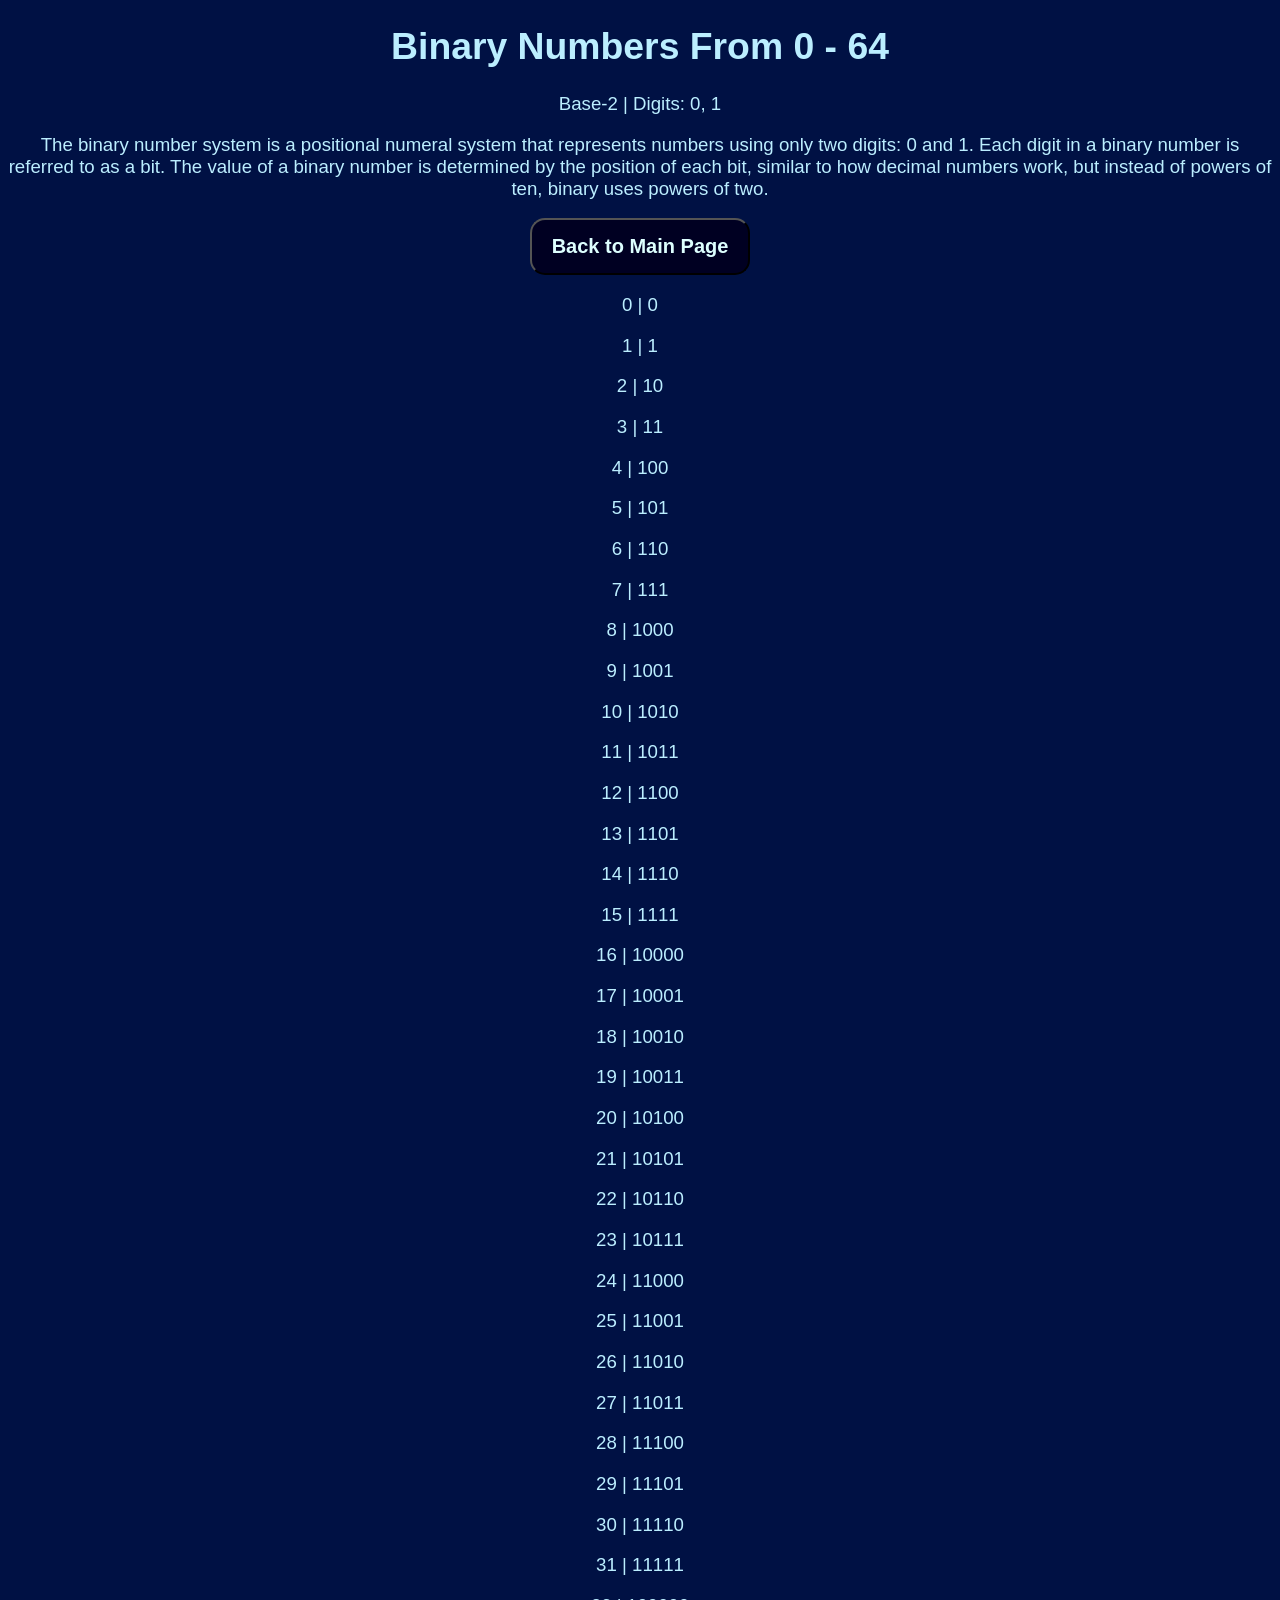
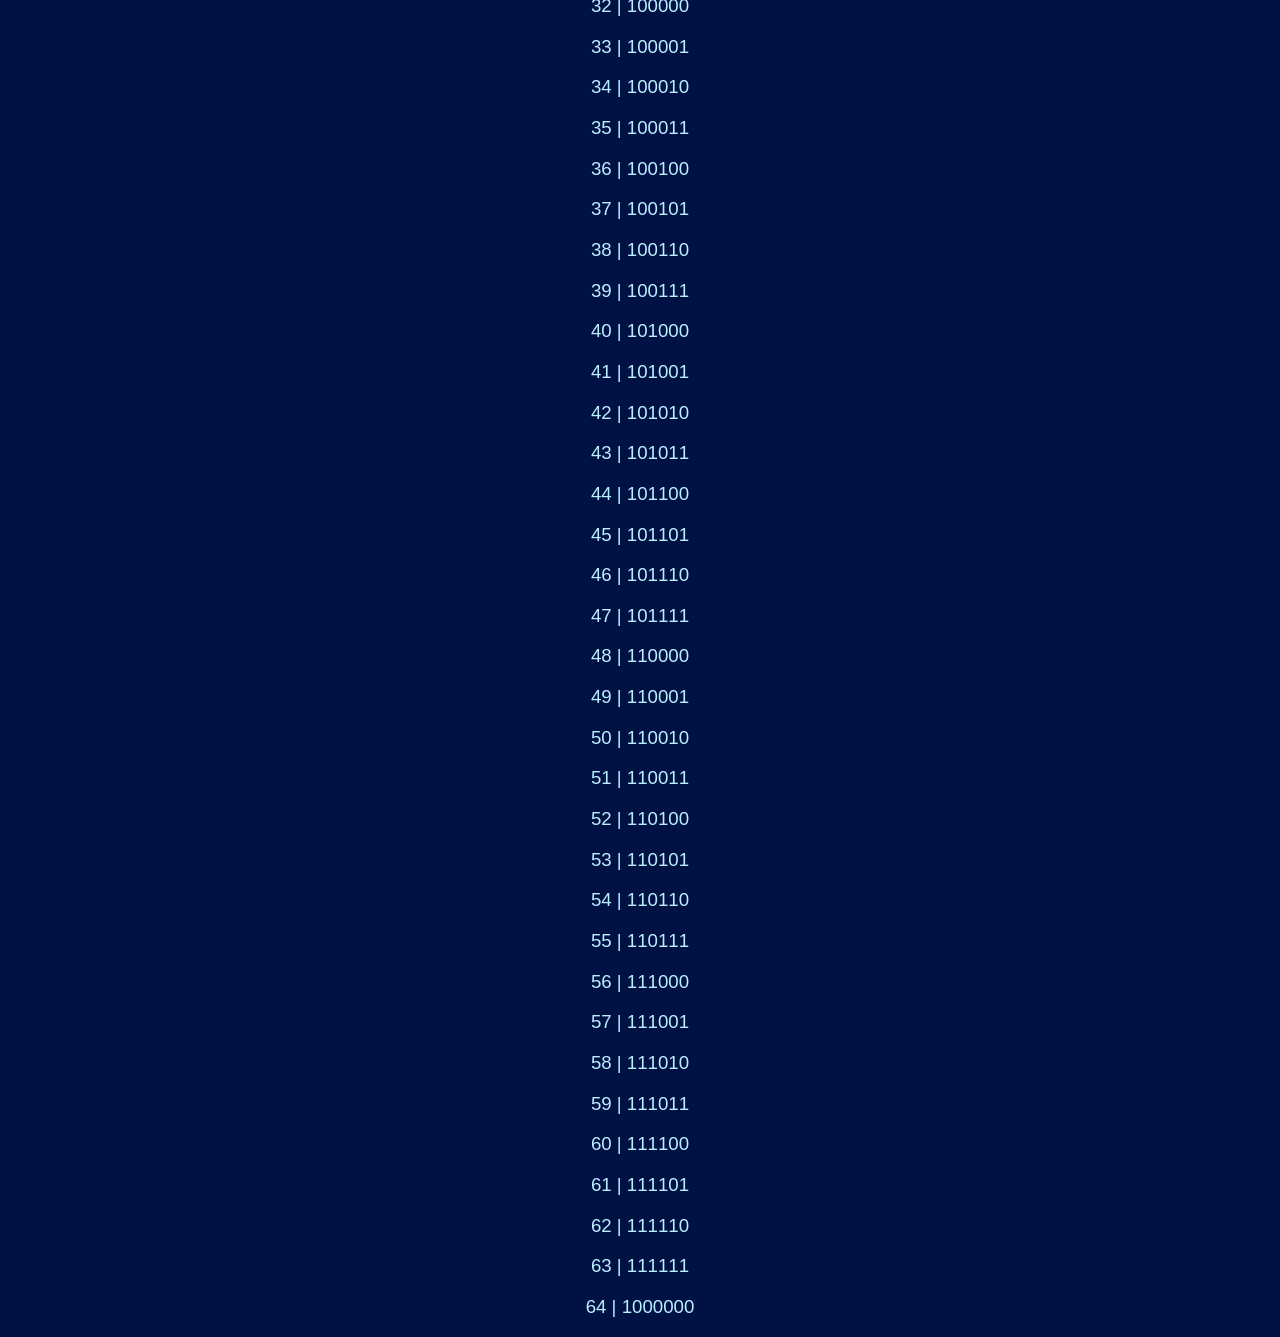
==== binary.html @ 3535df2d "Create binary.html" ====
<!DOCTYPE html>

<html>
	<head>
		<title>Binary (Base-2)</title>

		<link href="main.css" type="text/css" rel="stylesheet" />
	</head>

  
<h1>Binary Numbers From 0 - 64</h1>

<p>Base-2 | Digits: 0, 1</p>
The binary number system is a positional numeral system that represents numbers using only two digits: 0 and 1. Each digit in a binary number is referred to as a bit. The value of a binary number is determined by the position of each bit, similar to how decimal numbers work, but instead of powers of ten, binary uses powers of two.

<p>
<button type="button" onclick="window.location.href='index.html';">Back to Main Page</button>
</p>

  <p> 0 | 0 </p>
  <p> 1 | 1 </p>
  <p> 2 | 10 </p>
  <p> 3 | 11 </p>
  <p> 4 | 100 </p>
  <p> 5 | 101 </p>
  <p> 6 | 110 </p>
  <p> 7 | 111 </p>
  <p> 8 | 1000 </p>
  <p> 9 | 1001 </p>
  <p> 10 | 1010 </p>
  <p> 11 | 1011 </p>
  <p> 12 | 1100 </p>
  <p> 13 | 1101 </p>
  <p> 14 | 1110 </p>
  <p> 15 | 1111 </p>
  <p> 16 | 10000 </p>
  <p> 17 | 10001 </p>
  <p> 18 | 10010 </p>
  <p> 19 | 10011 </p>
  <p> 20 | 10100 </p>
  <p> 21 | 10101 </p>
  <p> 22 | 10110 </p>
  <p> 23 | 10111 </p>
  <p> 24 | 11000 </p>
  <p> 25 | 11001 </p>
  <p> 26 | 11010 </p>
  <p> 27 | 11011 </p>
  <p> 28 | 11100 </p>
  <p> 29 | 11101 </p>
  <p> 30 | 11110 </p>
  <p> 31 | 11111 </p>
  <p> 32 | 100000 </p>
  <p> 33 | 100001 </p>
  <p> 34 | 100010 </p>
  <p> 35 | 100011 </p>
  <p> 36 | 100100 </p>
  <p> 37 | 100101 </p>
  <p> 38 | 100110 </p>
  <p> 39 | 100111 </p>
  <p> 40 | 101000 </p>
  <p> 41 | 101001 </p>
  <p> 42 | 101010 </p>
  <p> 43 | 101011 </p>
  <p> 44 | 101100 </p>
  <p> 45 | 101101 </p>
  <p> 46 | 101110 </p>
  <p> 47 | 101111 </p>
  <p> 48 | 110000 </p>
  <p> 49 | 110001 </p>
  <p> 50 | 110010 </p>
  <p> 51 | 110011 </p>
  <p> 52 | 110100 </p>
  <p> 53 | 110101 </p>
  <p> 54 | 110110 </p>
  <p> 55 | 110111 </p>
  <p> 56 | 111000 </p>
  <p> 57 | 111001 </p>
  <p> 58 | 111010 </p>
  <p> 59 | 111011 </p>
  <p> 60 | 111100 </p>
  <p> 61 | 111101 </p>
  <p> 62 | 111110 </p>
  <p> 63 | 111111 </p>
  <p> 64 | 1000000 </p>
---- main.css ----
body {
    font-family: "Clear Sans", "Helvetica Neue", Arial, sans-serif;
    font-size: 14pt;
    background: #014;
    color: #bef;
    text-align: center;
}

button {
  color: #dff;
  background: #002;
  padding: 15px;
  border-radius: 15px;
  font-size: 20px;
  font-weight: bold;
  width: 220px;
}
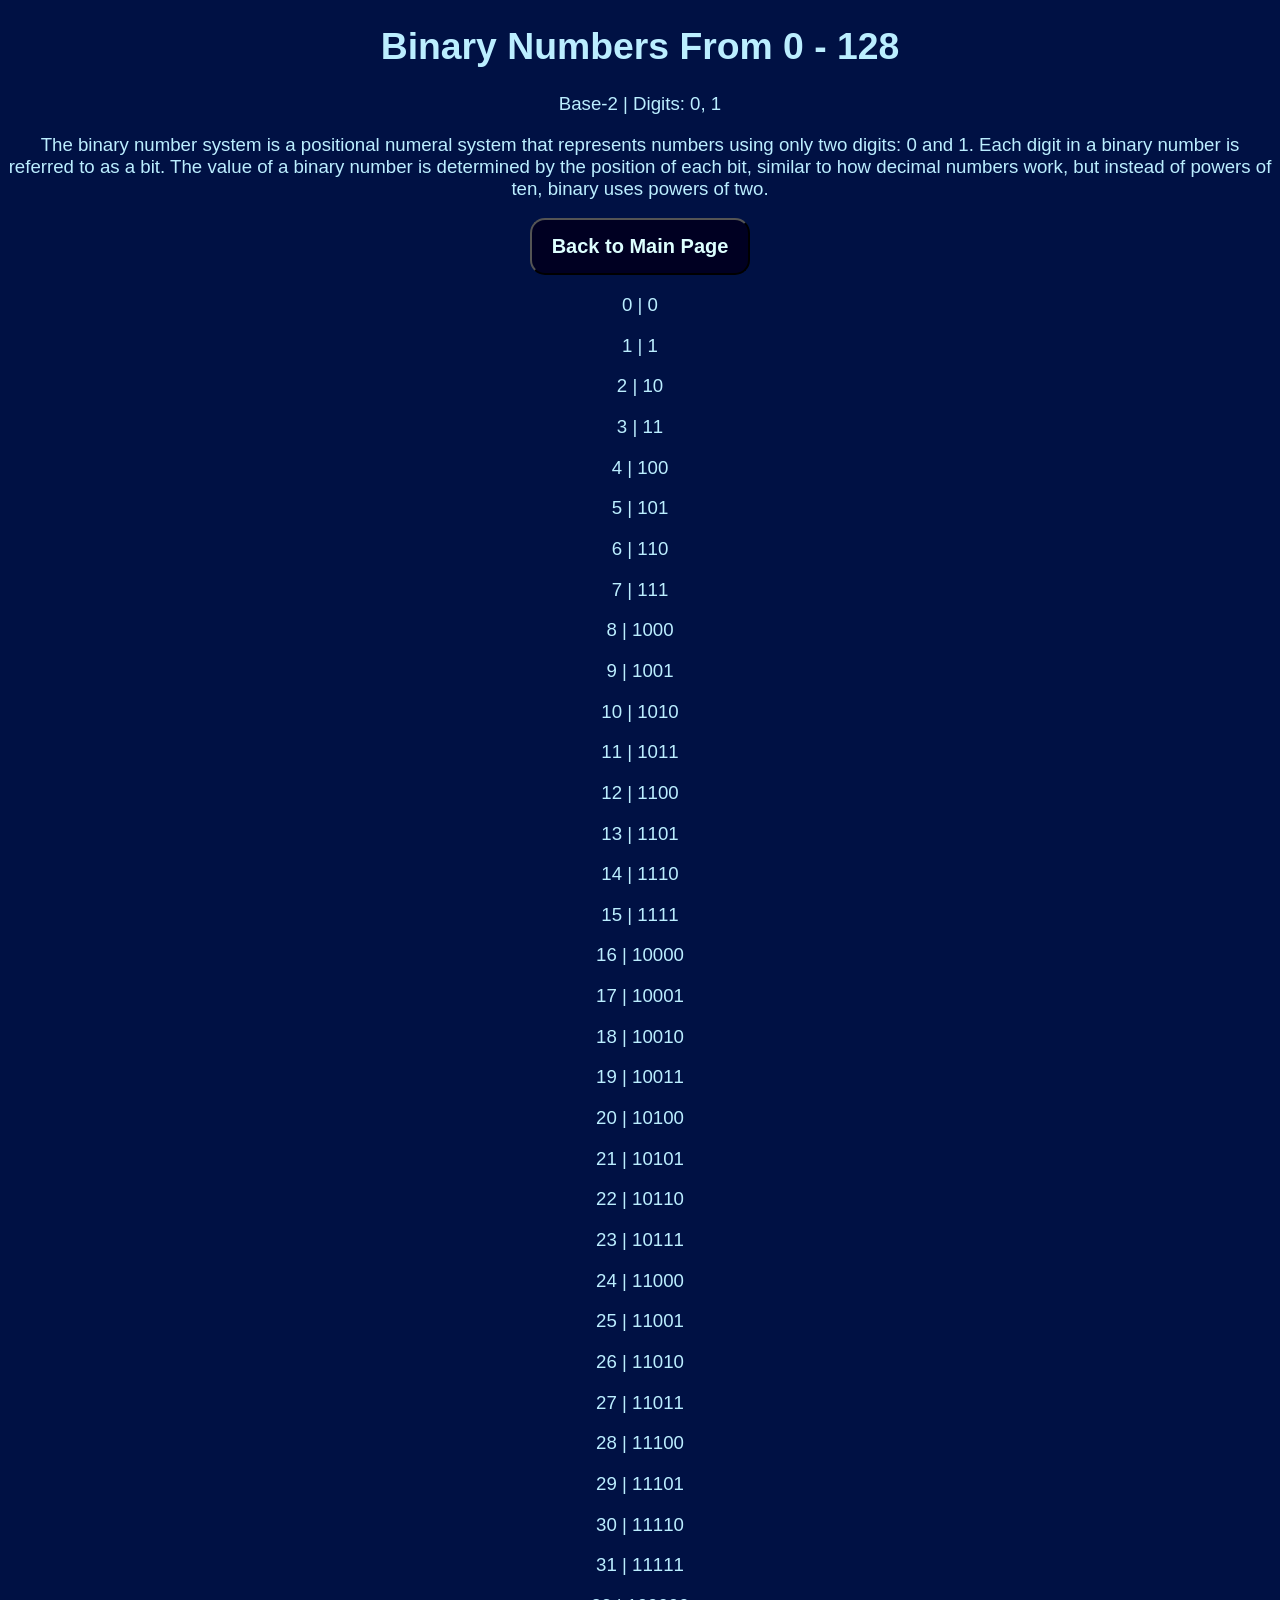
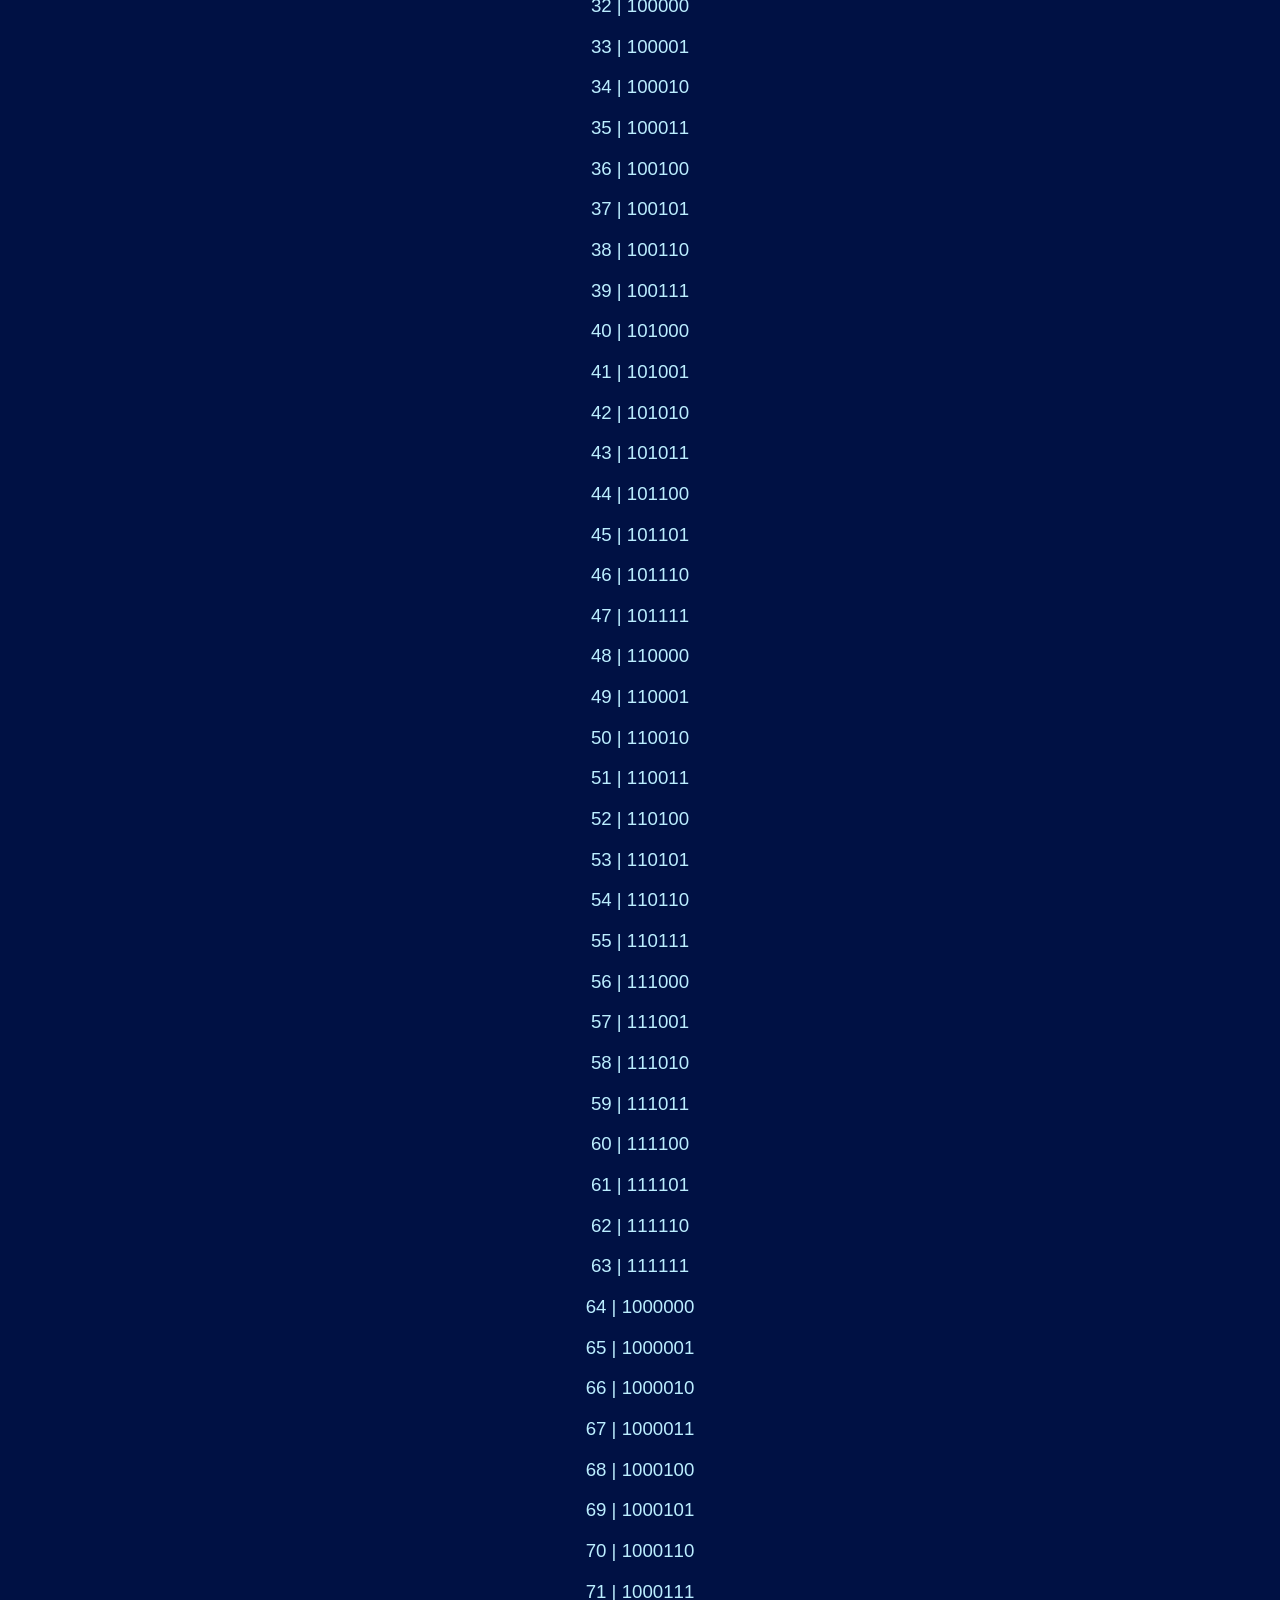
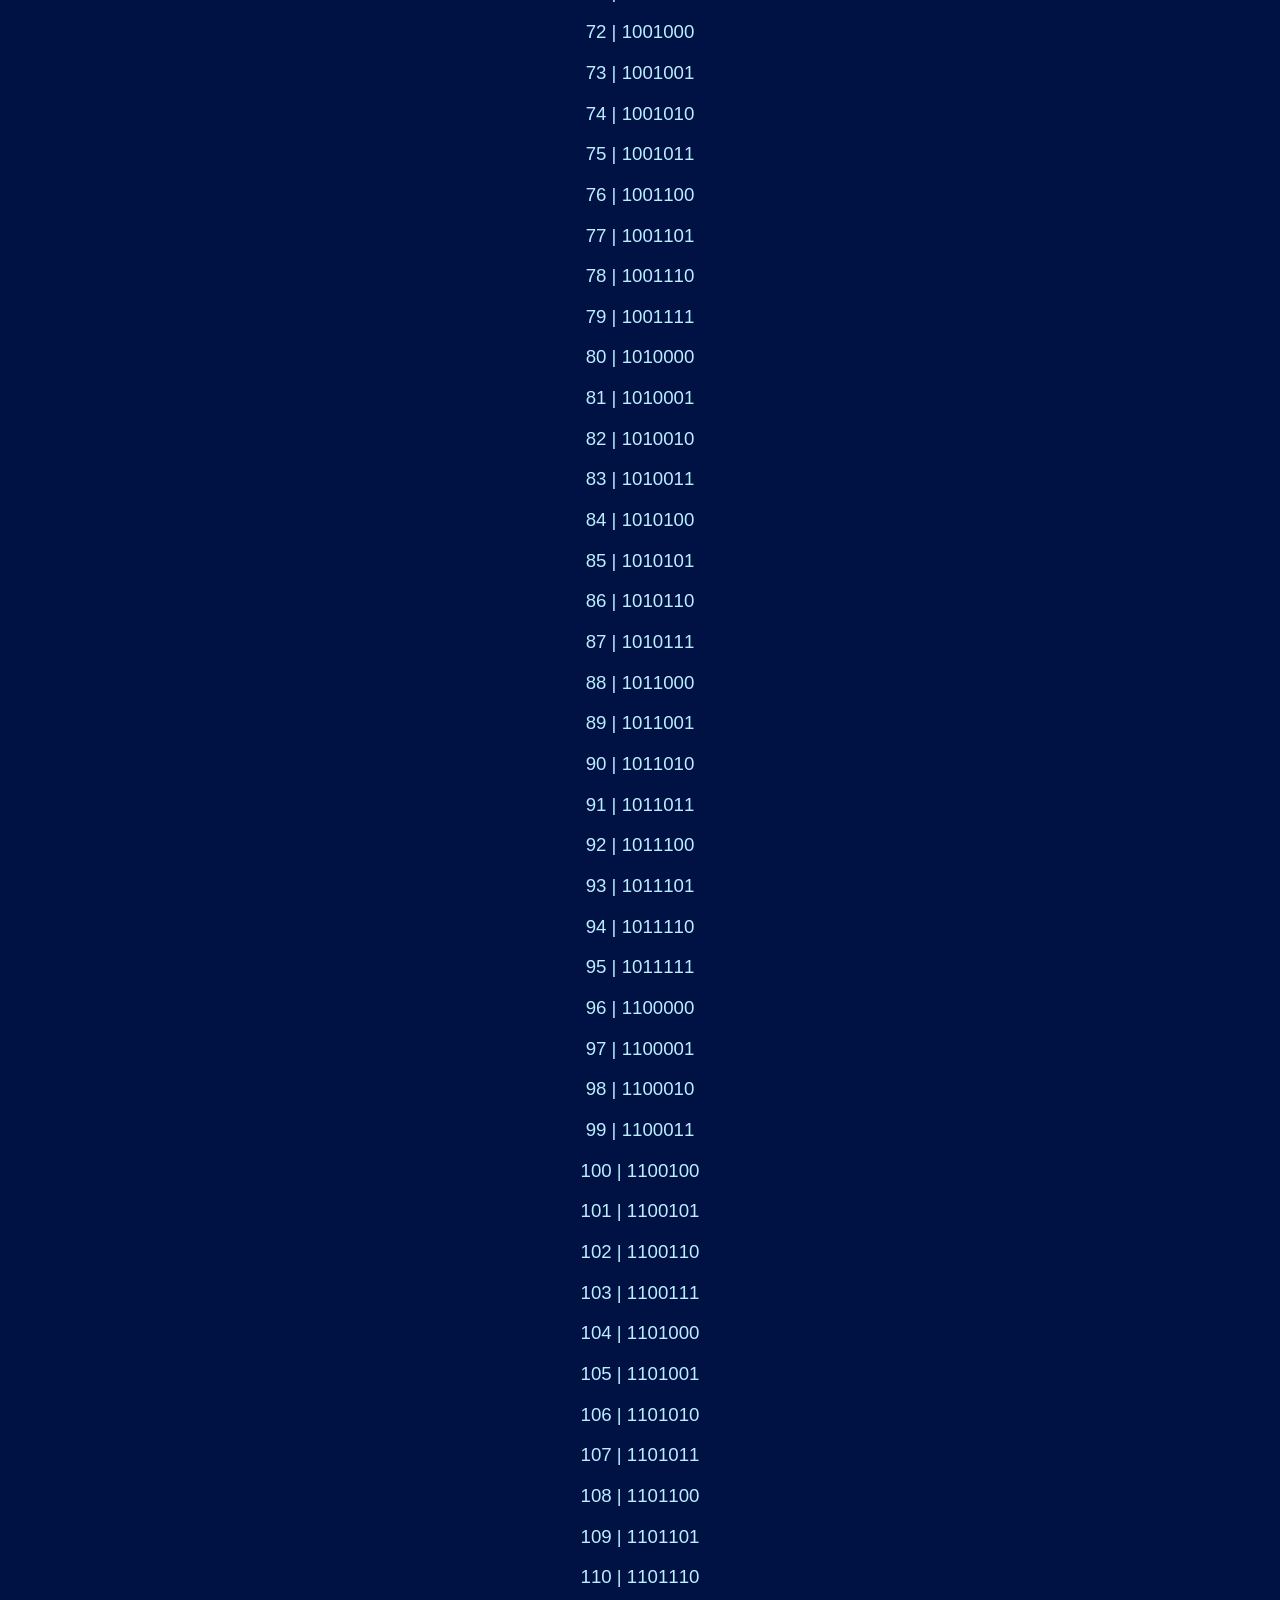
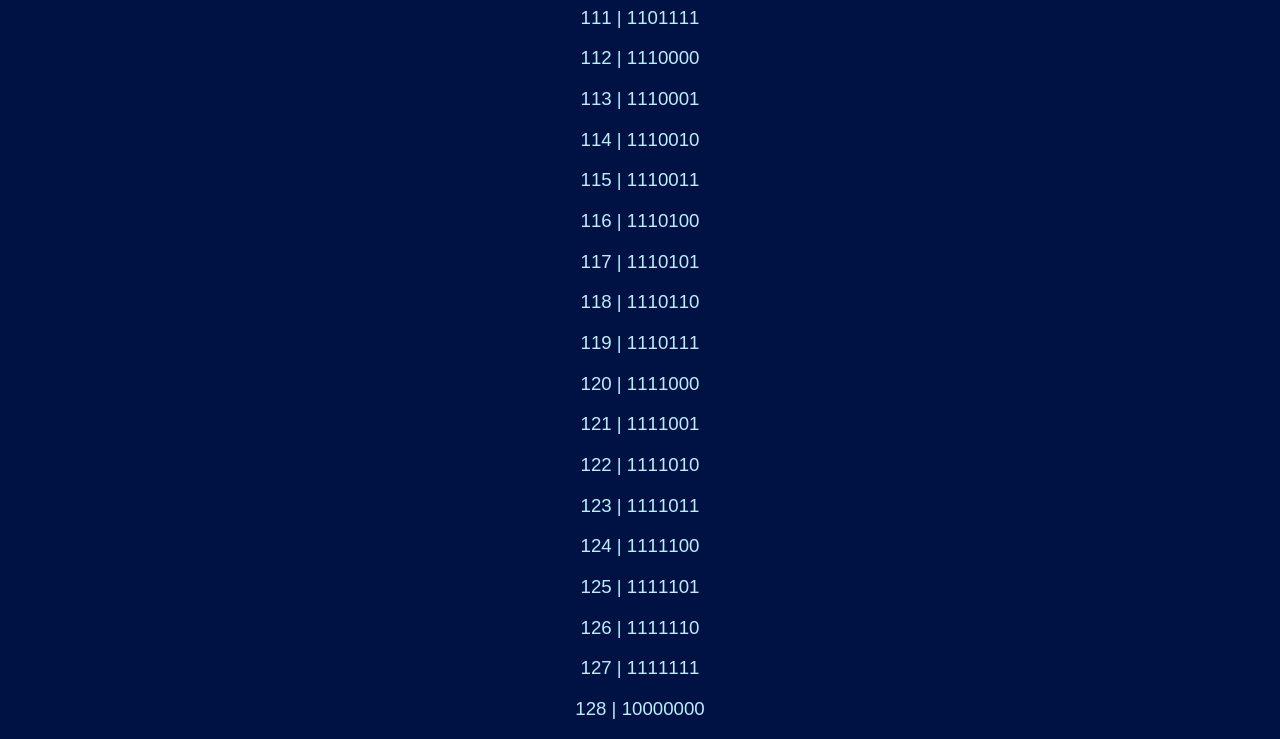
==== commit 8877a0fb: "Update binary.html" ====
--- a/binary.html
+++ b/binary.html
@@ -8,7 +8,7 @@
 	</head>
 
   
-<h1>Binary Numbers From 0 - 64</h1>
+<h1>Binary Numbers From 0 - 128</h1>
 
 <p>Base-2 | Digits: 0, 1</p>
 The binary number system is a positional numeral system that represents numbers using only two digits: 0 and 1. Each digit in a binary number is referred to as a bit. The value of a binary number is determined by the position of each bit, similar to how decimal numbers work, but instead of powers of ten, binary uses powers of two.
@@ -82,3 +82,67 @@
   <p> 62 | 111110 </p>
   <p> 63 | 111111 </p>
   <p> 64 | 1000000 </p>
+  <p> 65 | 1000001 </p>
+  <p> 66 | 1000010 </p>
+  <p> 67 | 1000011 </p>
+  <p> 68 | 1000100 </p>
+  <p> 69 | 1000101 </p>
+  <p> 70 | 1000110 </p>
+  <p> 71 | 1000111 </p>
+  <p> 72 | 1001000 </p>
+  <p> 73 | 1001001 </p>
+  <p> 74 | 1001010 </p>
+  <p> 75 | 1001011 </p>
+  <p> 76 | 1001100 </p>
+  <p> 77 | 1001101 </p>
+  <p> 78 | 1001110 </p>
+  <p> 79 | 1001111 </p>
+  <p> 80 | 1010000 </p>
+  <p> 81 | 1010001 </p>
+  <p> 82 | 1010010 </p>
+  <p> 83 | 1010011 </p>
+  <p> 84 | 1010100 </p>
+  <p> 85 | 1010101 </p>
+  <p> 86 | 1010110 </p>
+  <p> 87 | 1010111 </p>
+  <p> 88 | 1011000 </p>
+  <p> 89 | 1011001 </p>
+  <p> 90 | 1011010 </p>
+  <p> 91 | 1011011 </p>
+  <p> 92 | 1011100 </p>
+  <p> 93 | 1011101 </p>
+  <p> 94 | 1011110 </p>
+  <p> 95 | 1011111 </p>
+  <p> 96 | 1100000 </p>
+  <p> 97 | 1100001 </p>
+  <p> 98 | 1100010 </p>
+  <p> 99 | 1100011 </p>
+  <p> 100 | 1100100 </p>
+  <p> 101 | 1100101 </p>
+  <p> 102 | 1100110 </p>
+  <p> 103 | 1100111 </p>
+  <p> 104 | 1101000 </p>
+  <p> 105 | 1101001 </p>
+  <p> 106 | 1101010 </p>
+  <p> 107 | 1101011 </p>
+  <p> 108 | 1101100 </p>
+  <p> 109 | 1101101 </p>
+  <p> 110 | 1101110 </p>
+  <p> 111 | 1101111 </p>
+  <p> 112 | 1110000 </p>
+  <p> 113 | 1110001 </p>
+  <p> 114 | 1110010 </p>
+  <p> 115 | 1110011 </p>
+  <p> 116 | 1110100 </p>
+  <p> 117 | 1110101 </p>
+  <p> 118 | 1110110 </p>
+  <p> 119 | 1110111 </p>
+  <p> 120 | 1111000 </p>
+  <p> 121 | 1111001 </p>
+  <p> 122 | 1111010 </p>
+  <p> 123 | 1111011 </p>
+  <p> 124 | 1111100 </p>
+  <p> 125 | 1111101 </p>
+  <p> 126 | 1111110 </p>
+  <p> 127 | 1111111 </p>
+  <p> 128 | 10000000 </p>
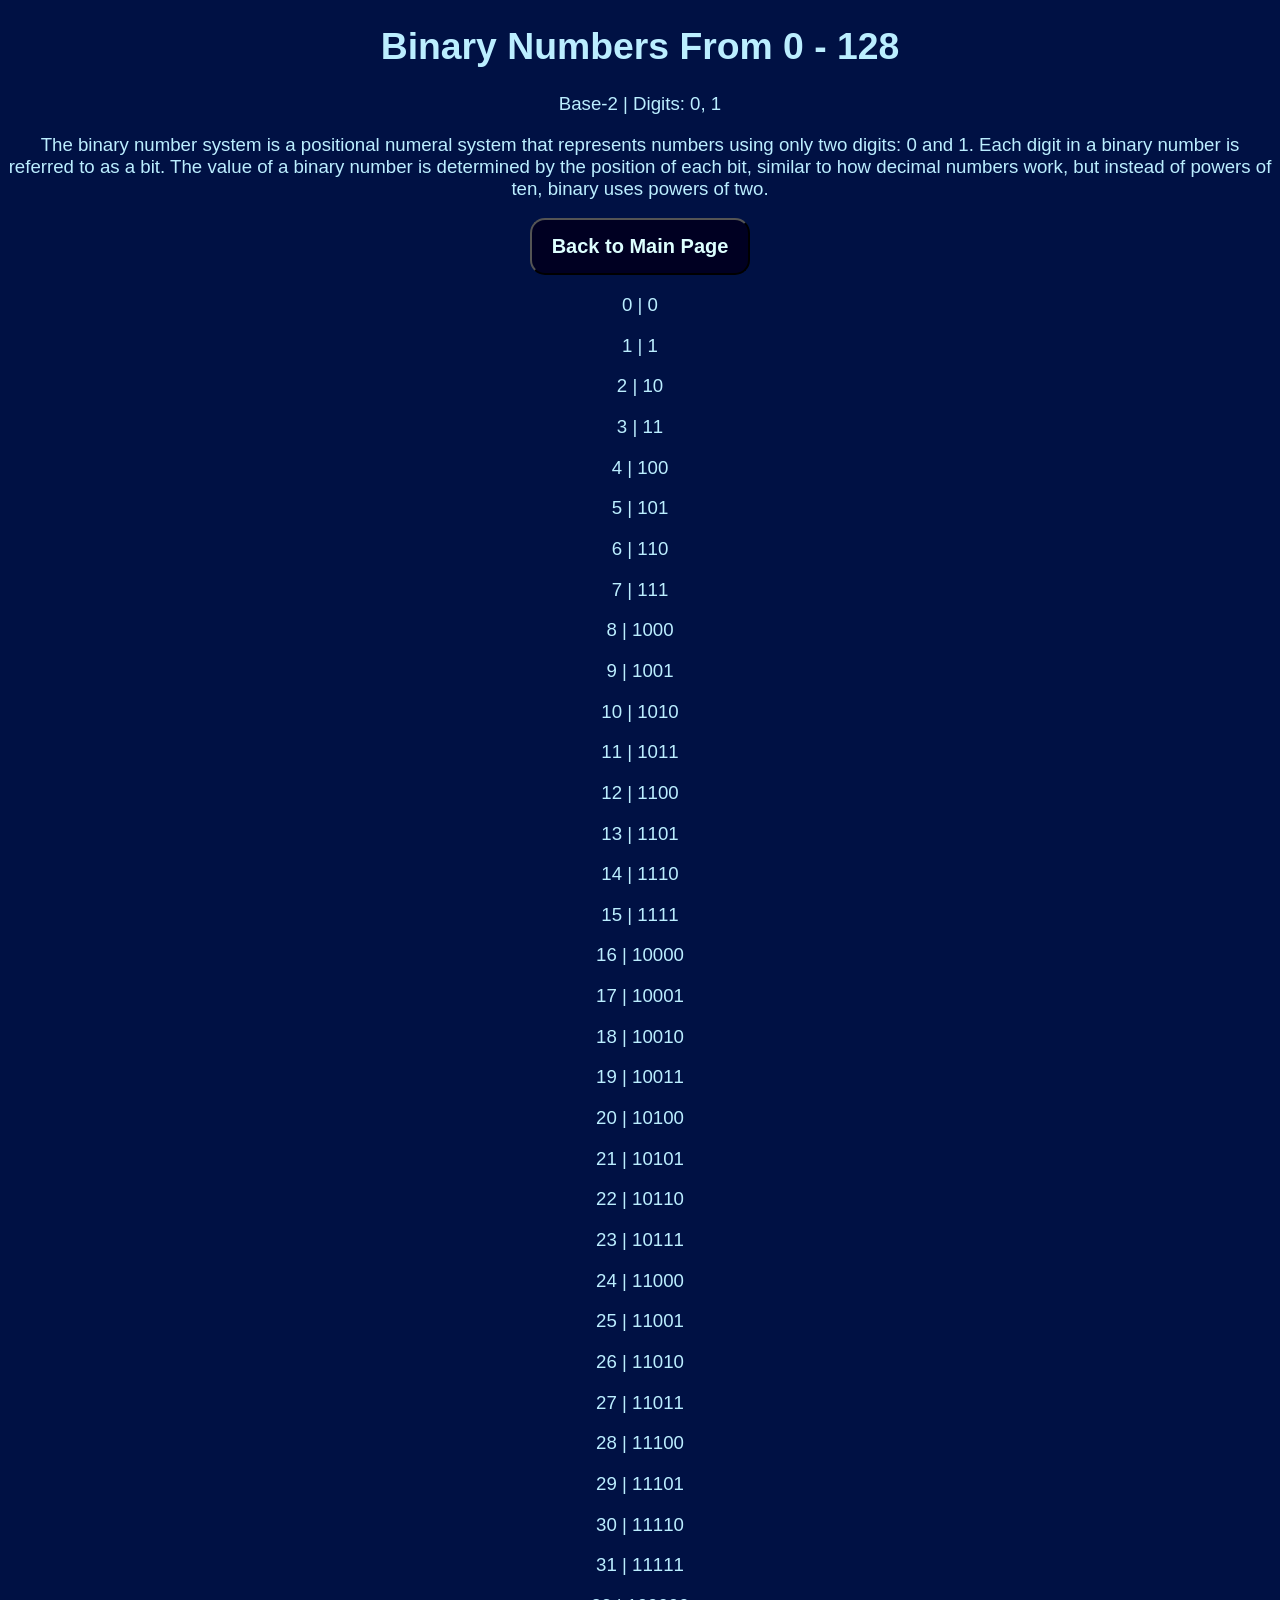
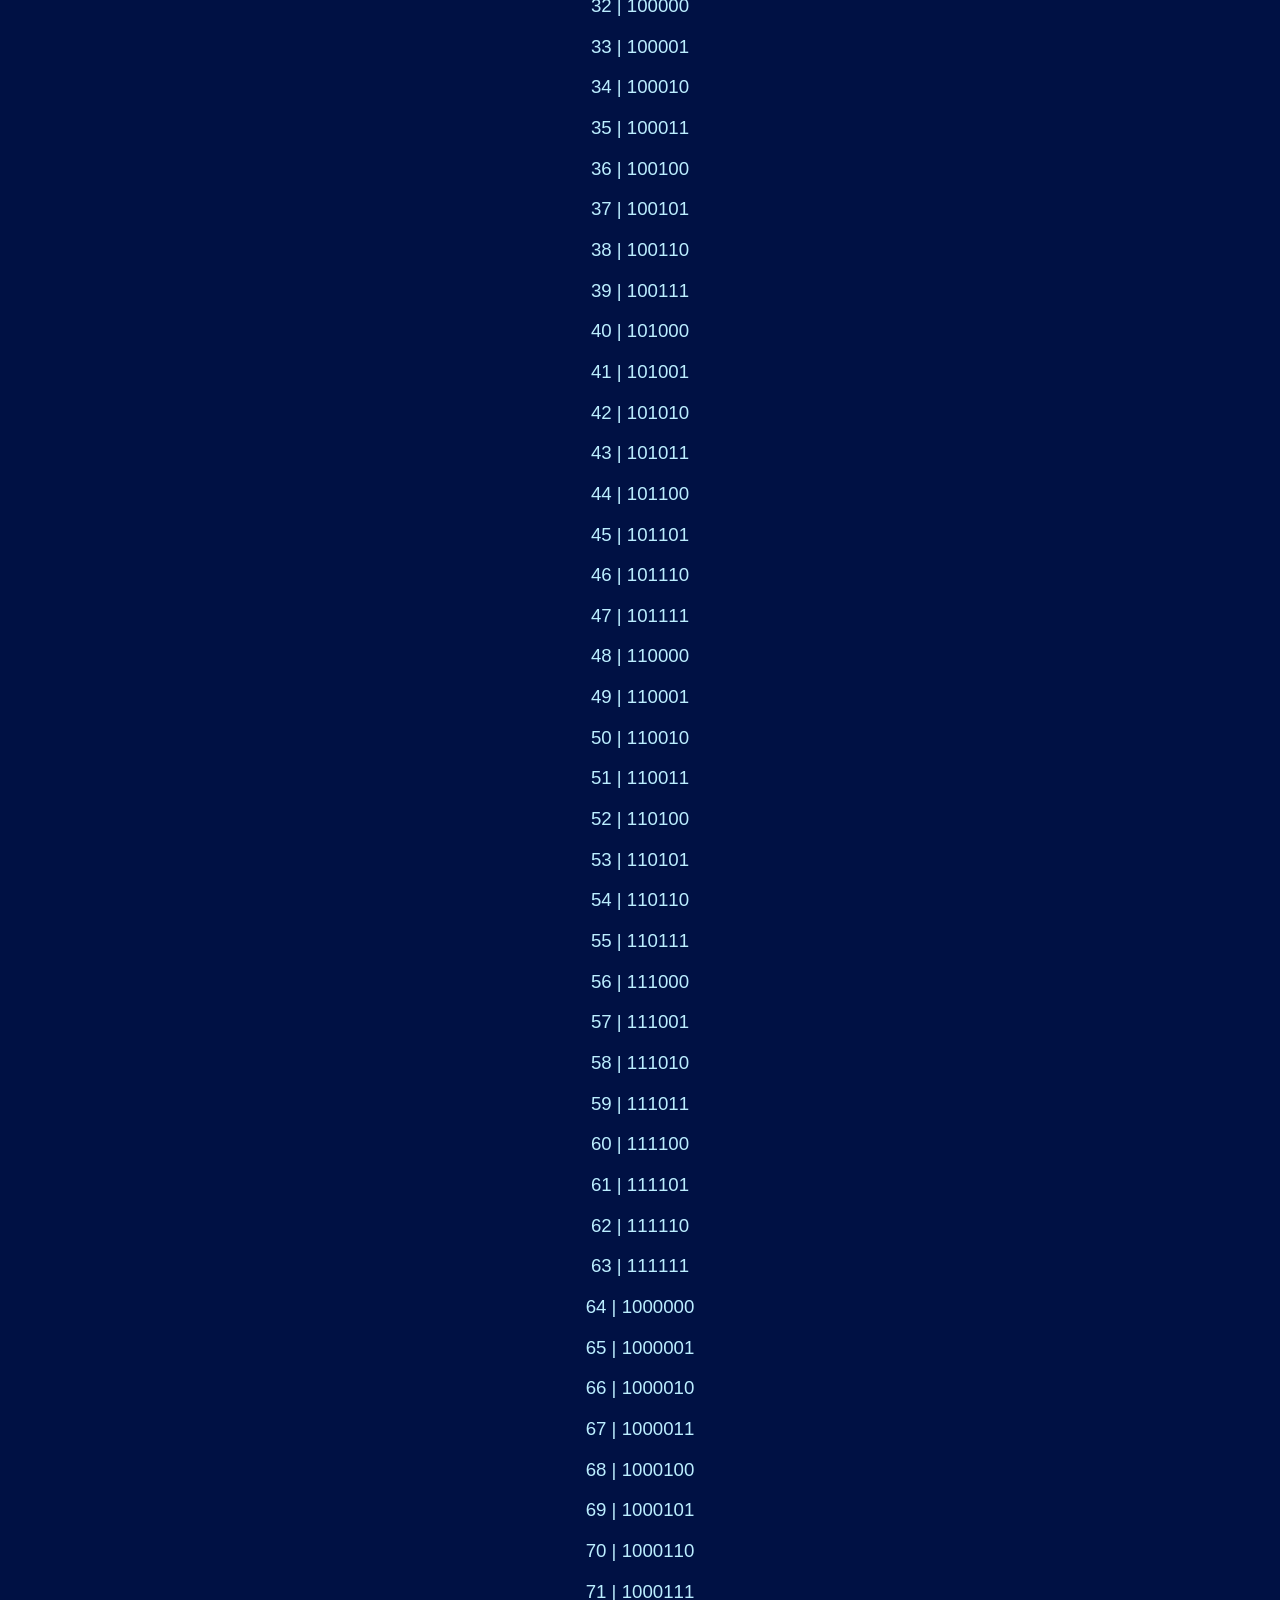
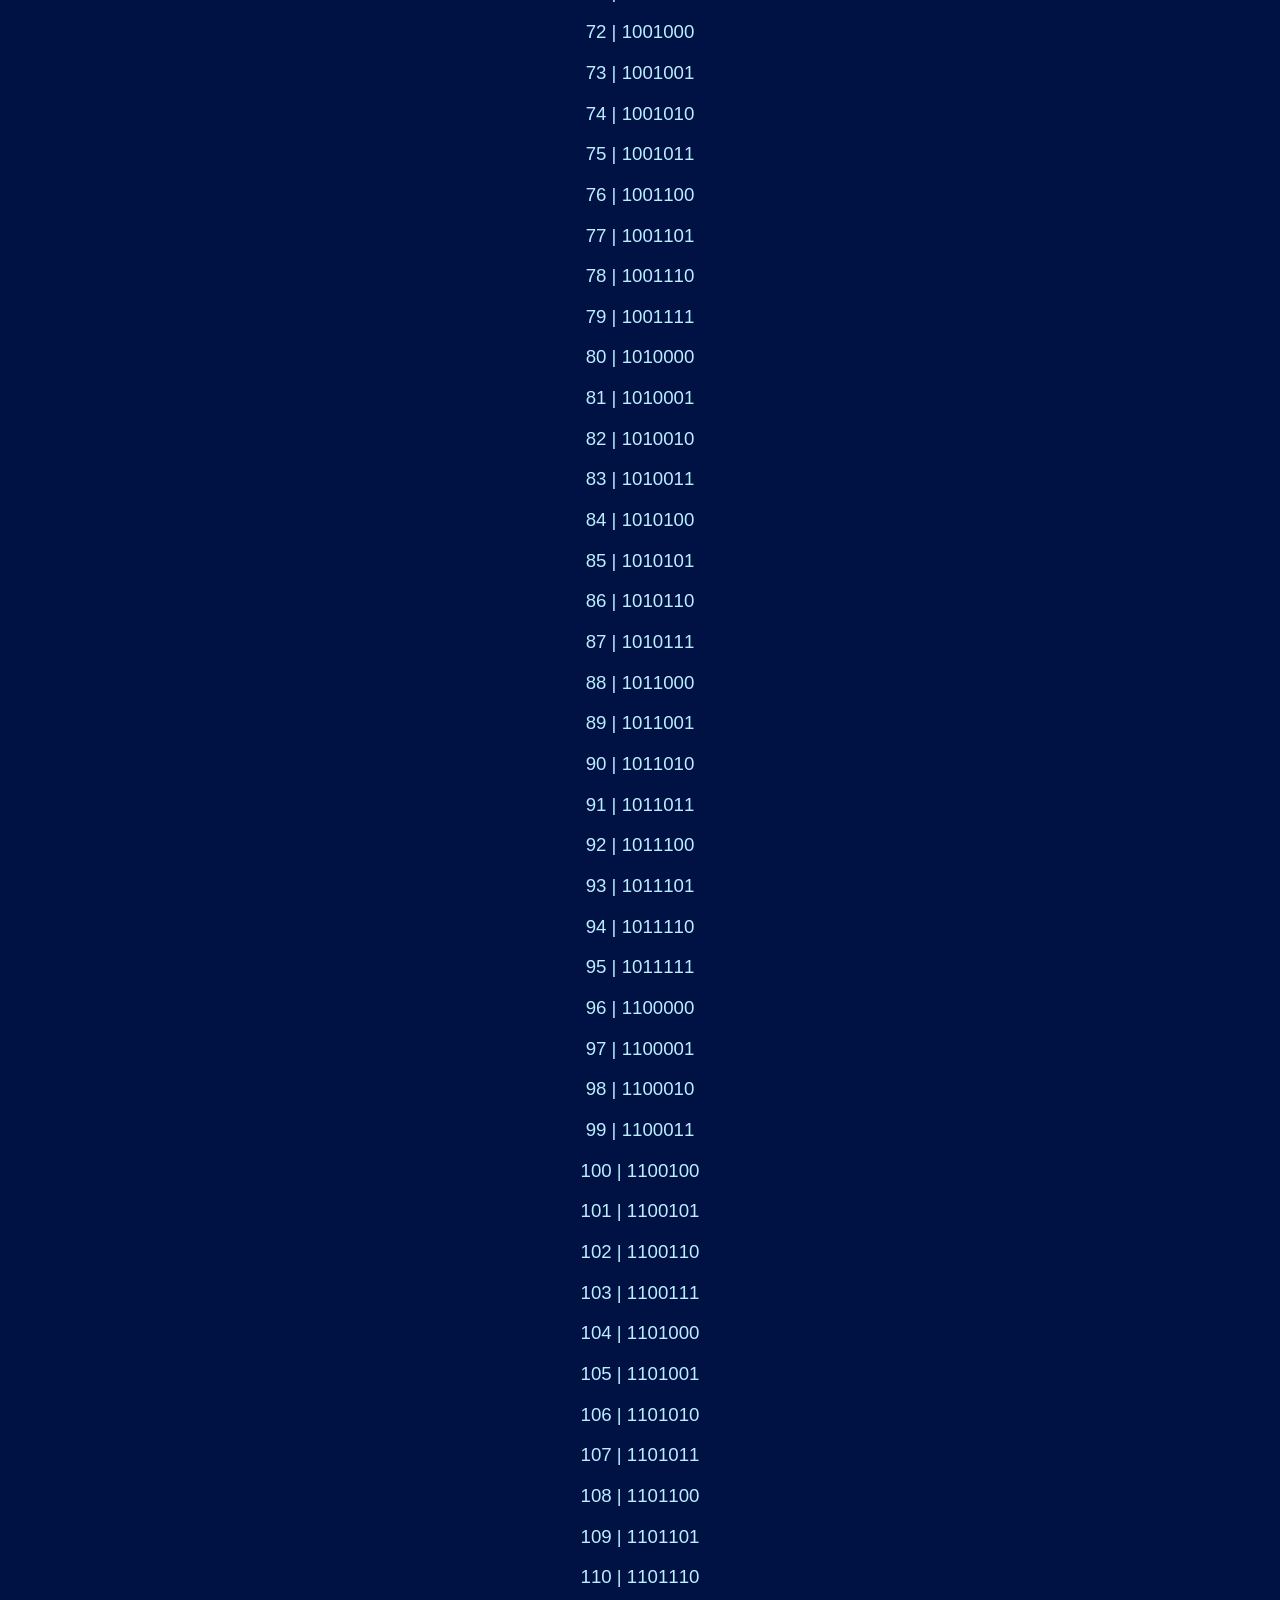
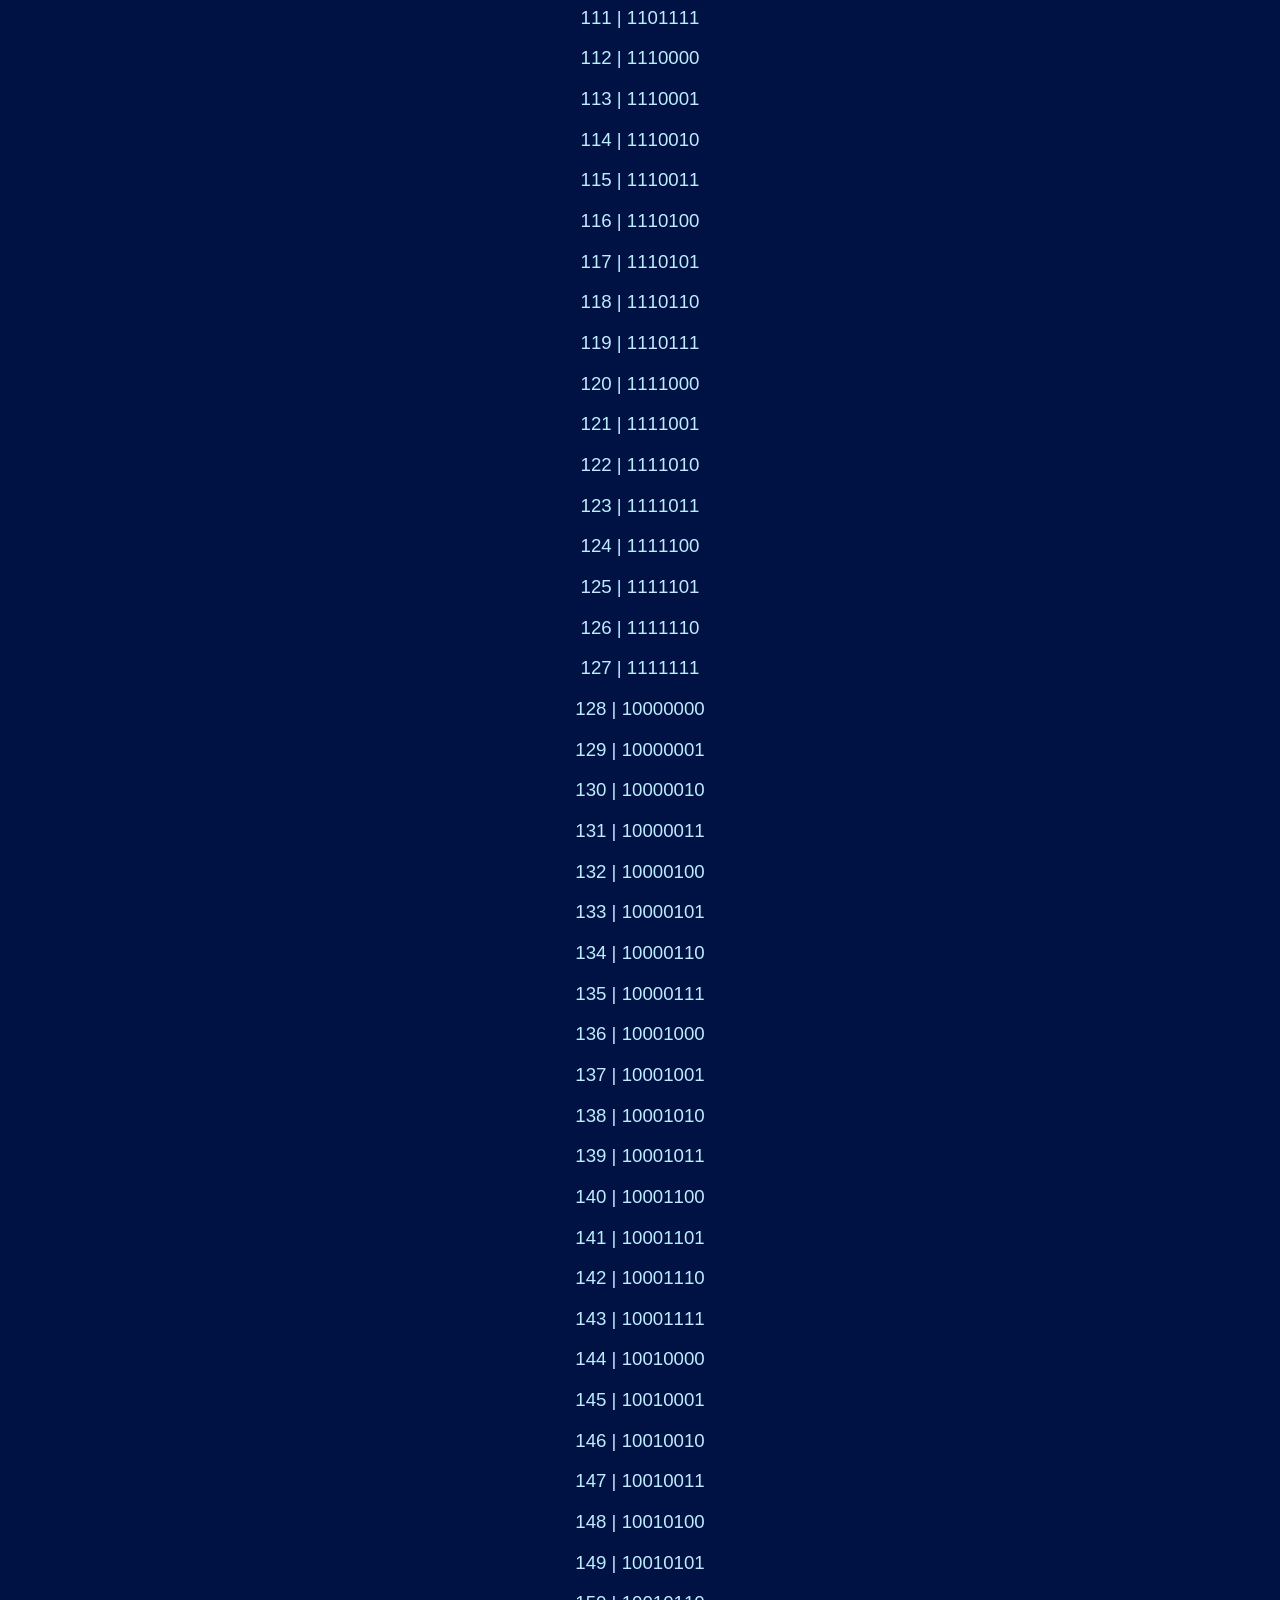
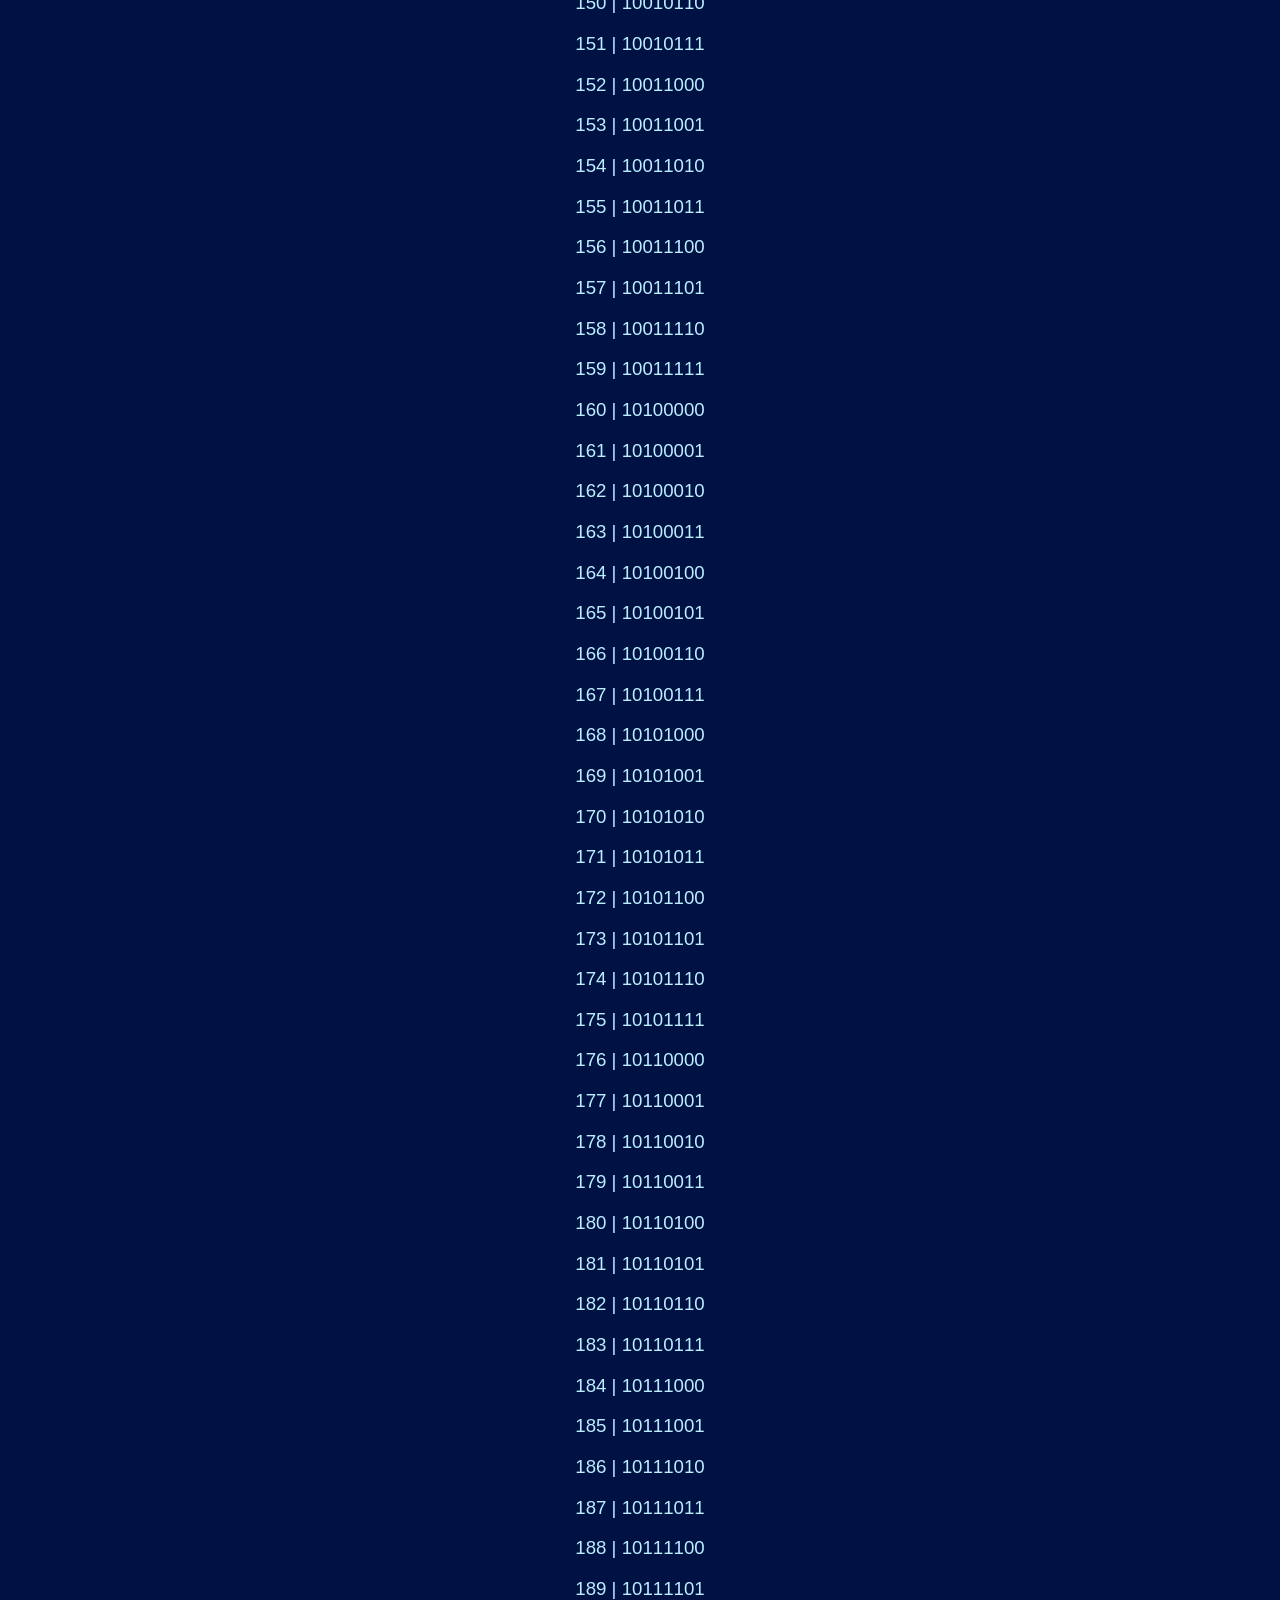
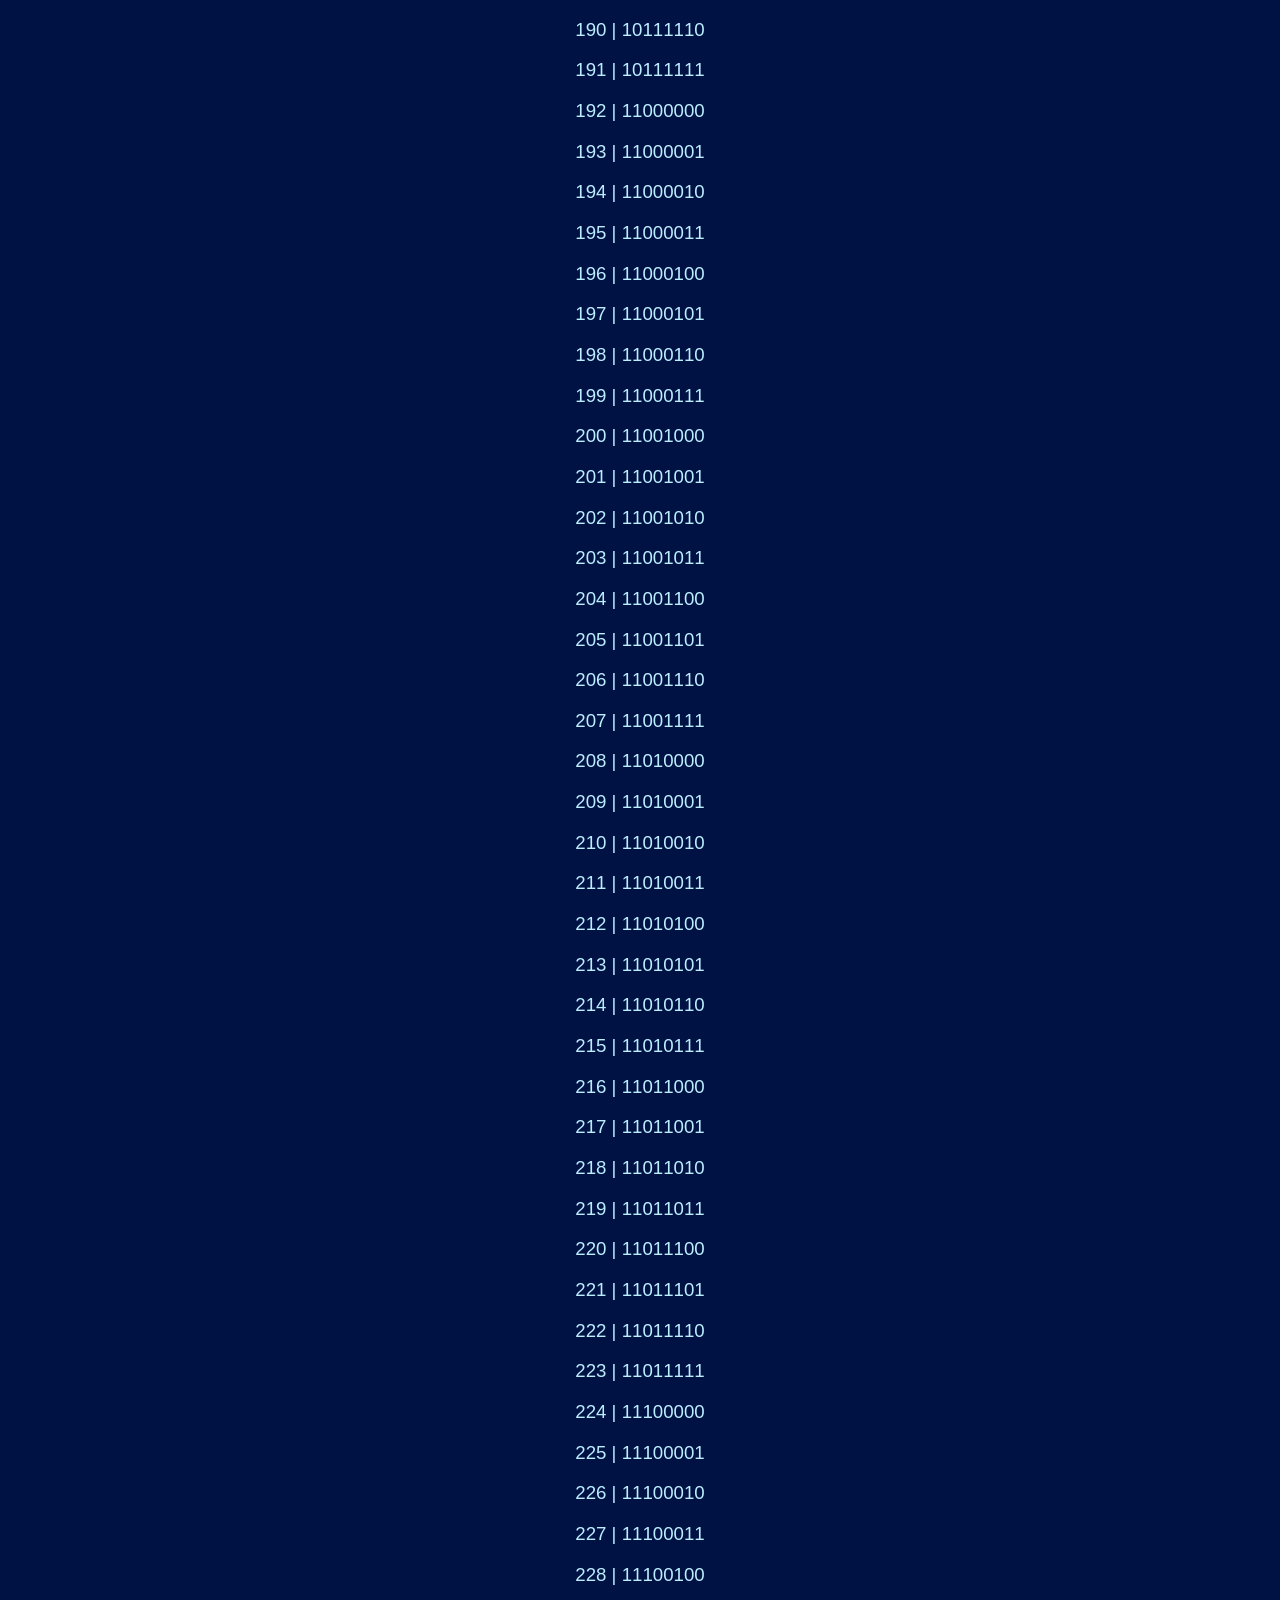
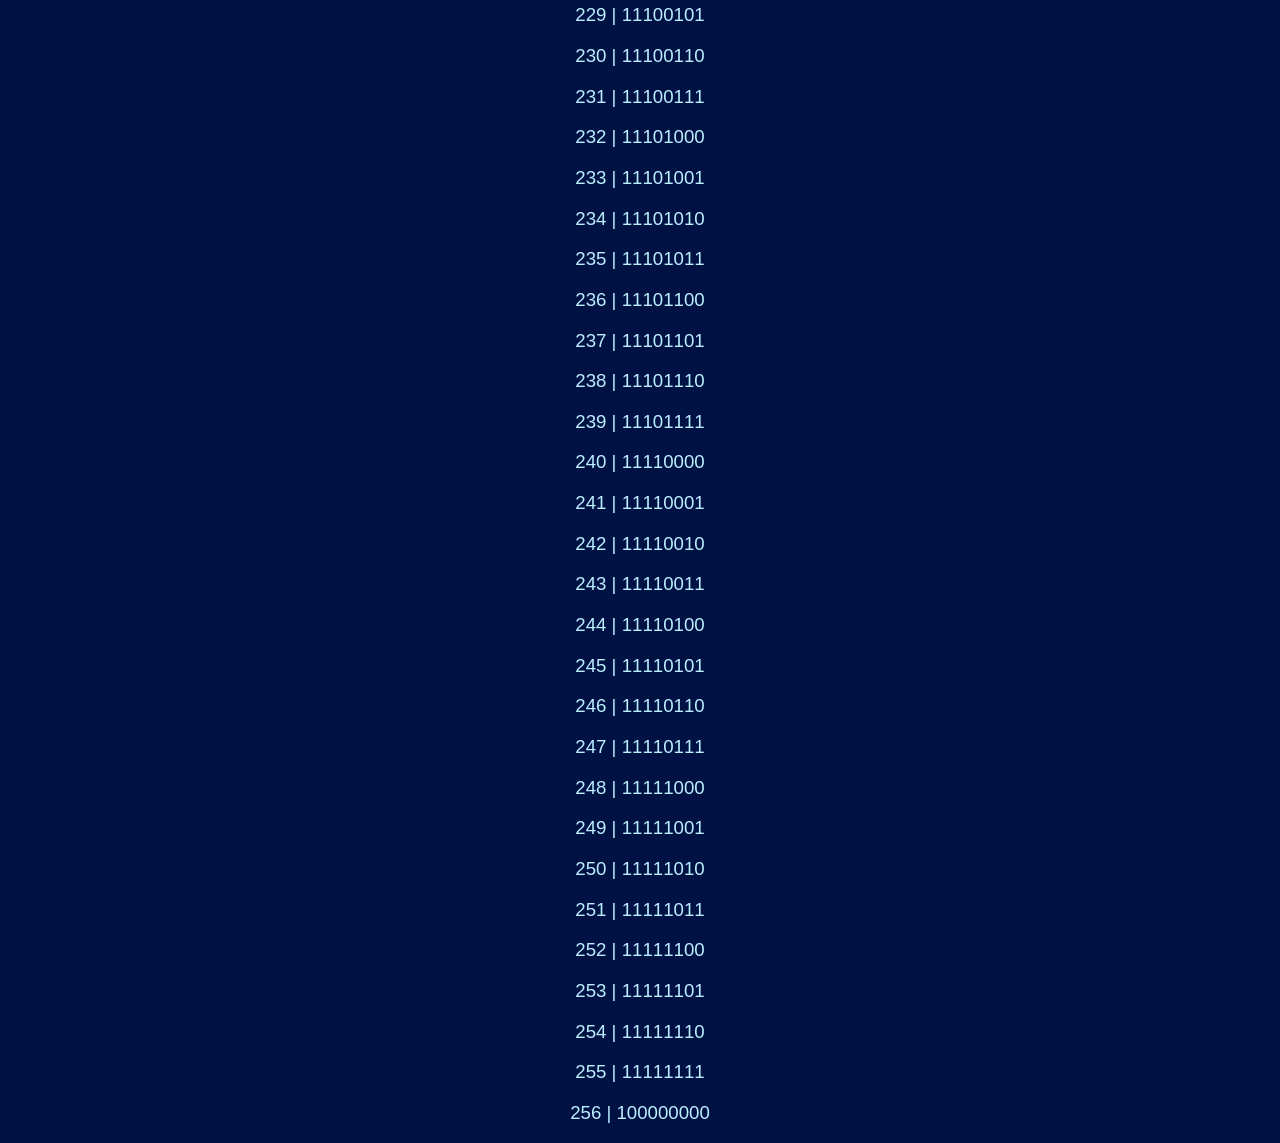
==== commit ee560c6b: "Update binary.html" ====
--- a/binary.html
+++ b/binary.html
@@ -146,3 +146,131 @@
   <p> 126 | 1111110 </p>
   <p> 127 | 1111111 </p>
   <p> 128 | 10000000 </p>
+  <p> 129 | 10000001 </p>
+  <p> 130 | 10000010 </p>
+  <p> 131 | 10000011 </p>
+  <p> 132 | 10000100 </p>
+  <p> 133 | 10000101 </p>
+  <p> 134 | 10000110 </p>
+  <p> 135 | 10000111 </p>
+  <p> 136 | 10001000 </p>
+  <p> 137 | 10001001 </p>
+  <p> 138 | 10001010 </p>
+  <p> 139 | 10001011 </p>
+  <p> 140 | 10001100 </p>
+  <p> 141 | 10001101 </p>
+  <p> 142 | 10001110 </p>
+  <p> 143 | 10001111 </p>
+  <p> 144 | 10010000 </p>
+  <p> 145 | 10010001 </p>
+  <p> 146 | 10010010 </p>
+  <p> 147 | 10010011 </p>
+  <p> 148 | 10010100 </p>
+  <p> 149 | 10010101 </p>
+  <p> 150 | 10010110 </p>
+  <p> 151 | 10010111 </p>
+  <p> 152 | 10011000 </p>
+  <p> 153 | 10011001 </p>
+  <p> 154 | 10011010 </p>
+  <p> 155 | 10011011 </p>
+  <p> 156 | 10011100 </p>
+  <p> 157 | 10011101 </p>
+  <p> 158 | 10011110 </p>
+  <p> 159 | 10011111 </p>
+  <p> 160 | 10100000 </p>
+  <p> 161 | 10100001 </p>
+  <p> 162 | 10100010 </p>
+  <p> 163 | 10100011 </p>
+  <p> 164 | 10100100 </p>
+  <p> 165 | 10100101 </p>
+  <p> 166 | 10100110 </p>
+  <p> 167 | 10100111 </p>
+  <p> 168 | 10101000 </p>
+  <p> 169 | 10101001 </p>
+  <p> 170 | 10101010 </p>
+  <p> 171 | 10101011 </p>
+  <p> 172 | 10101100 </p>
+  <p> 173 | 10101101 </p>
+  <p> 174 | 10101110 </p>
+  <p> 175 | 10101111 </p>
+  <p> 176 | 10110000 </p>
+  <p> 177 | 10110001 </p>
+  <p> 178 | 10110010 </p>
+  <p> 179 | 10110011 </p>
+  <p> 180 | 10110100 </p>
+  <p> 181 | 10110101 </p>
+  <p> 182 | 10110110 </p>
+  <p> 183 | 10110111 </p>
+  <p> 184 | 10111000 </p>
+  <p> 185 | 10111001 </p>
+  <p> 186 | 10111010 </p>
+  <p> 187 | 10111011 </p>
+  <p> 188 | 10111100 </p>
+  <p> 189 | 10111101 </p>
+  <p> 190 | 10111110 </p>
+  <p> 191 | 10111111 </p>
+  <p> 192 | 11000000 </p>
+  <p> 193 | 11000001 </p>
+  <p> 194 | 11000010 </p>
+  <p> 195 | 11000011 </p>
+  <p> 196 | 11000100 </p>
+  <p> 197 | 11000101 </p>
+  <p> 198 | 11000110 </p>
+  <p> 199 | 11000111 </p>
+  <p> 200 | 11001000 </p>
+  <p> 201 | 11001001 </p>
+  <p> 202 | 11001010 </p>
+  <p> 203 | 11001011 </p>
+  <p> 204 | 11001100 </p>
+  <p> 205 | 11001101 </p>
+  <p> 206 | 11001110 </p>
+  <p> 207 | 11001111 </p>
+  <p> 208 | 11010000 </p>
+  <p> 209 | 11010001 </p>
+  <p> 210 | 11010010 </p>
+  <p> 211 | 11010011 </p>
+  <p> 212 | 11010100 </p>
+  <p> 213 | 11010101 </p>
+  <p> 214 | 11010110 </p>
+  <p> 215 | 11010111 </p>
+  <p> 216 | 11011000 </p>
+  <p> 217 | 11011001 </p>
+  <p> 218 | 11011010 </p>
+  <p> 219 | 11011011 </p>
+  <p> 220 | 11011100 </p>
+  <p> 221 | 11011101 </p>
+  <p> 222 | 11011110 </p>
+  <p> 223 | 11011111 </p>
+  <p> 224 | 11100000 </p>
+  <p> 225 | 11100001 </p>
+  <p> 226 | 11100010 </p>
+  <p> 227 | 11100011 </p>
+  <p> 228 | 11100100 </p>
+  <p> 229 | 11100101 </p>
+  <p> 230 | 11100110 </p>
+  <p> 231 | 11100111 </p>
+  <p> 232 | 11101000 </p>
+  <p> 233 | 11101001 </p>
+  <p> 234 | 11101010 </p>
+  <p> 235 | 11101011 </p>
+  <p> 236 | 11101100 </p>
+  <p> 237 | 11101101 </p>
+  <p> 238 | 11101110 </p>
+  <p> 239 | 11101111 </p>
+  <p> 240 | 11110000 </p>
+  <p> 241 | 11110001 </p>
+  <p> 242 | 11110010 </p>
+  <p> 243 | 11110011 </p>
+  <p> 244 | 11110100 </p>
+  <p> 245 | 11110101 </p>
+  <p> 246 | 11110110 </p>
+  <p> 247 | 11110111 </p>
+  <p> 248 | 11111000 </p>
+  <p> 249 | 11111001 </p>
+  <p> 250 | 11111010 </p>
+  <p> 251 | 11111011 </p>
+  <p> 252 | 11111100 </p>
+  <p> 253 | 11111101 </p>
+  <p> 254 | 11111110 </p>
+  <p> 255 | 11111111 </p>
+  <p> 256 | 100000000 </p>
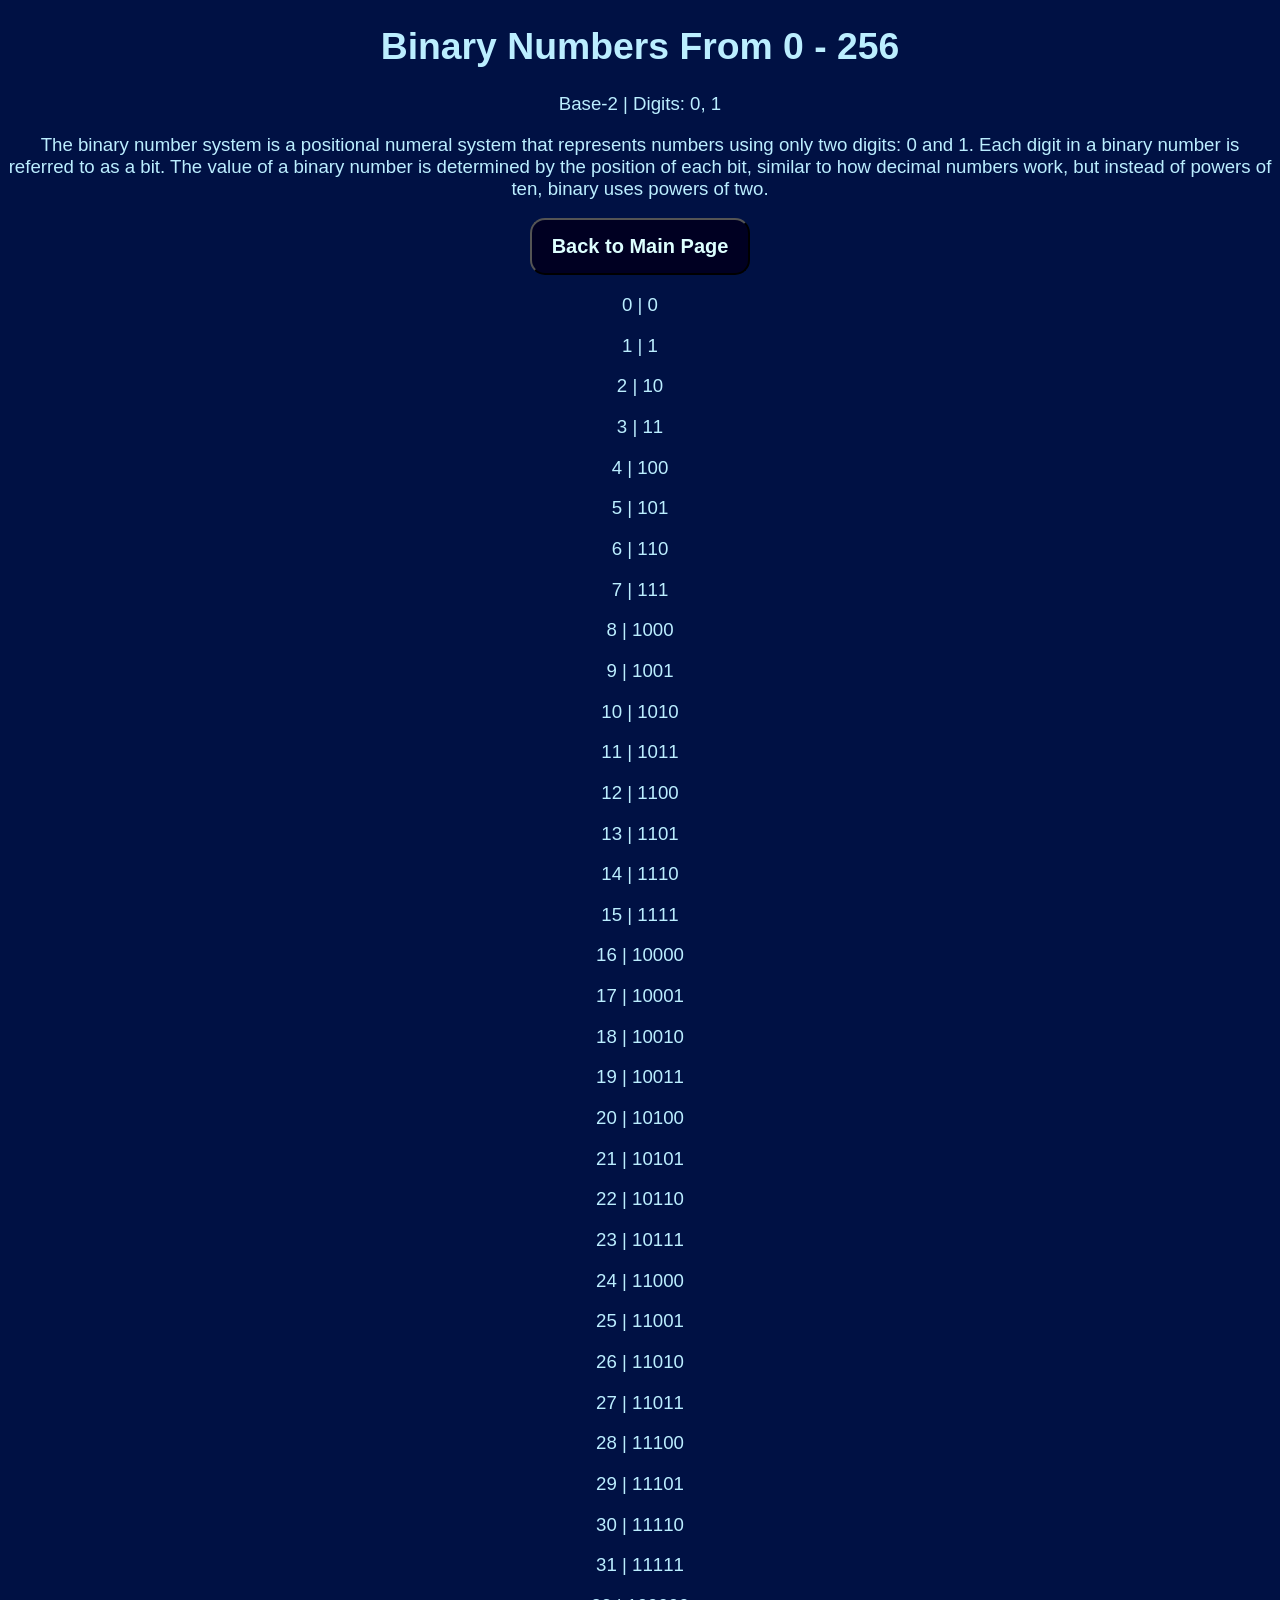
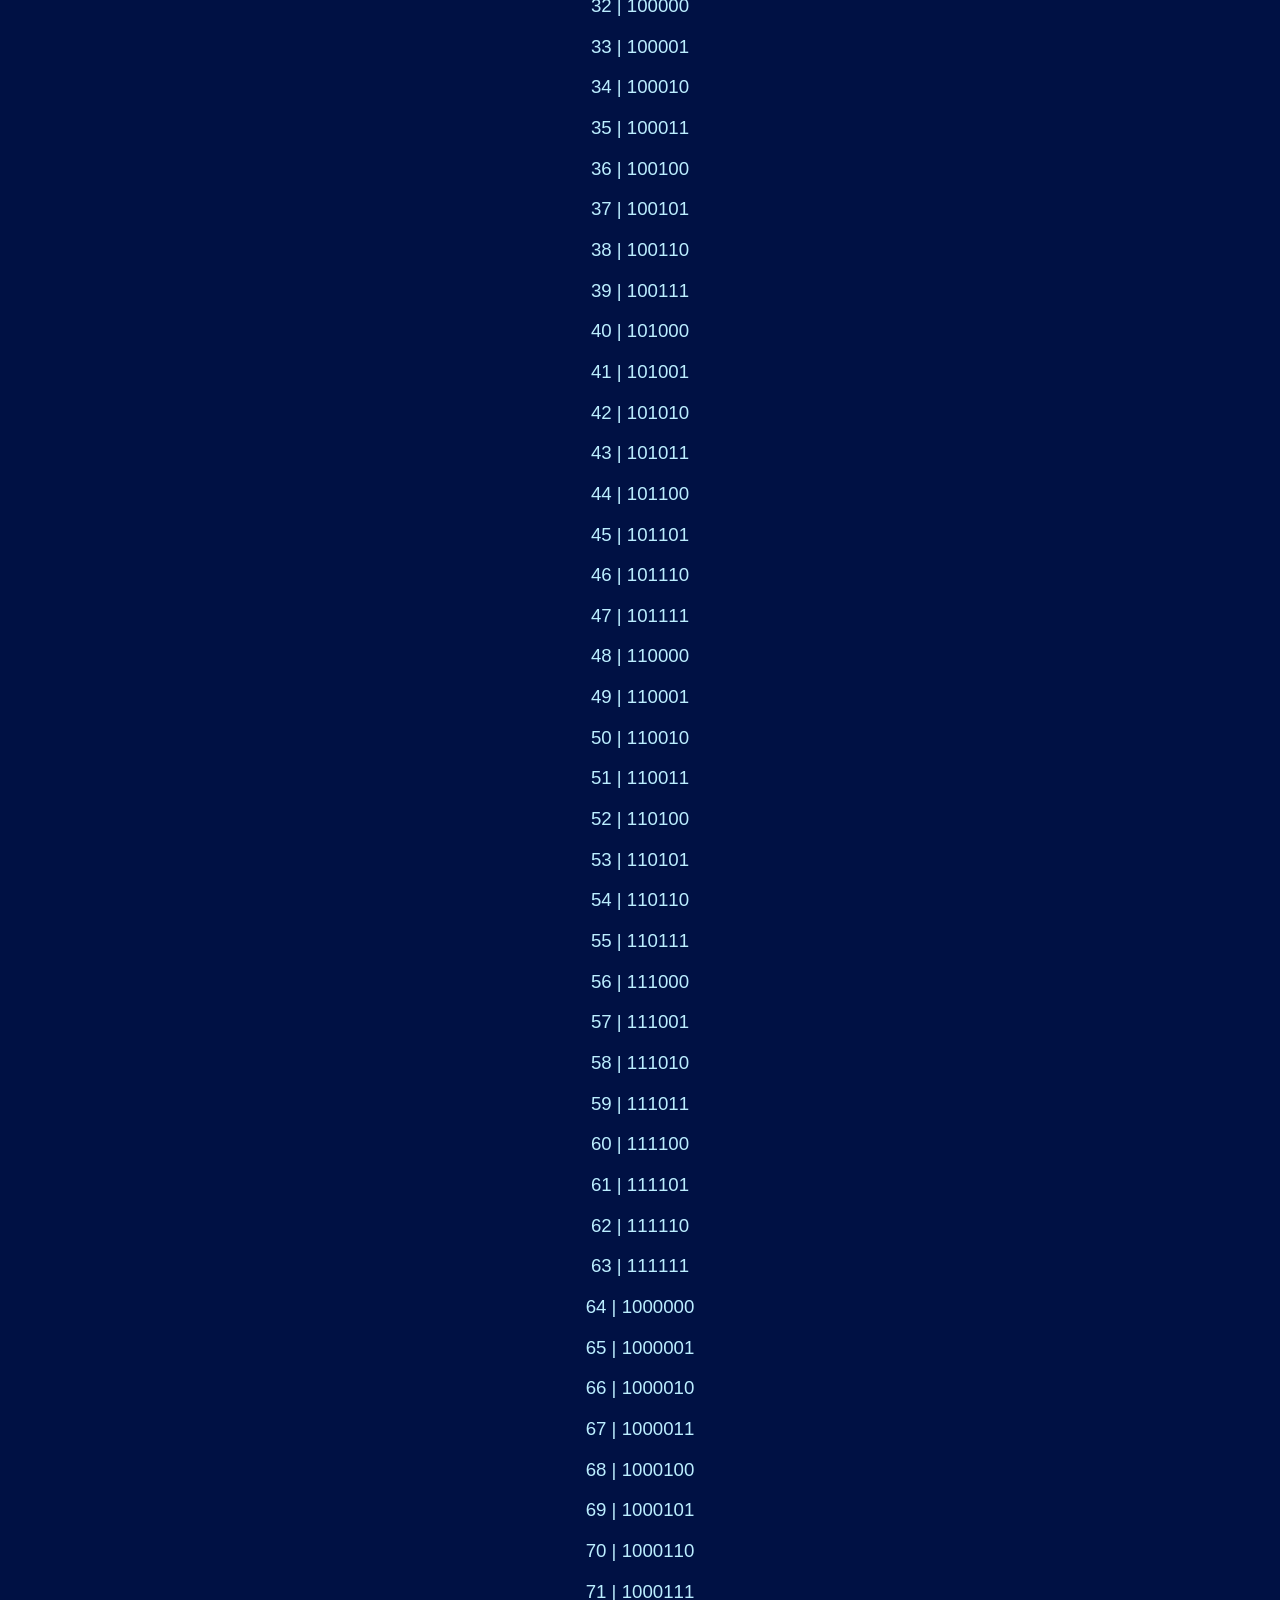
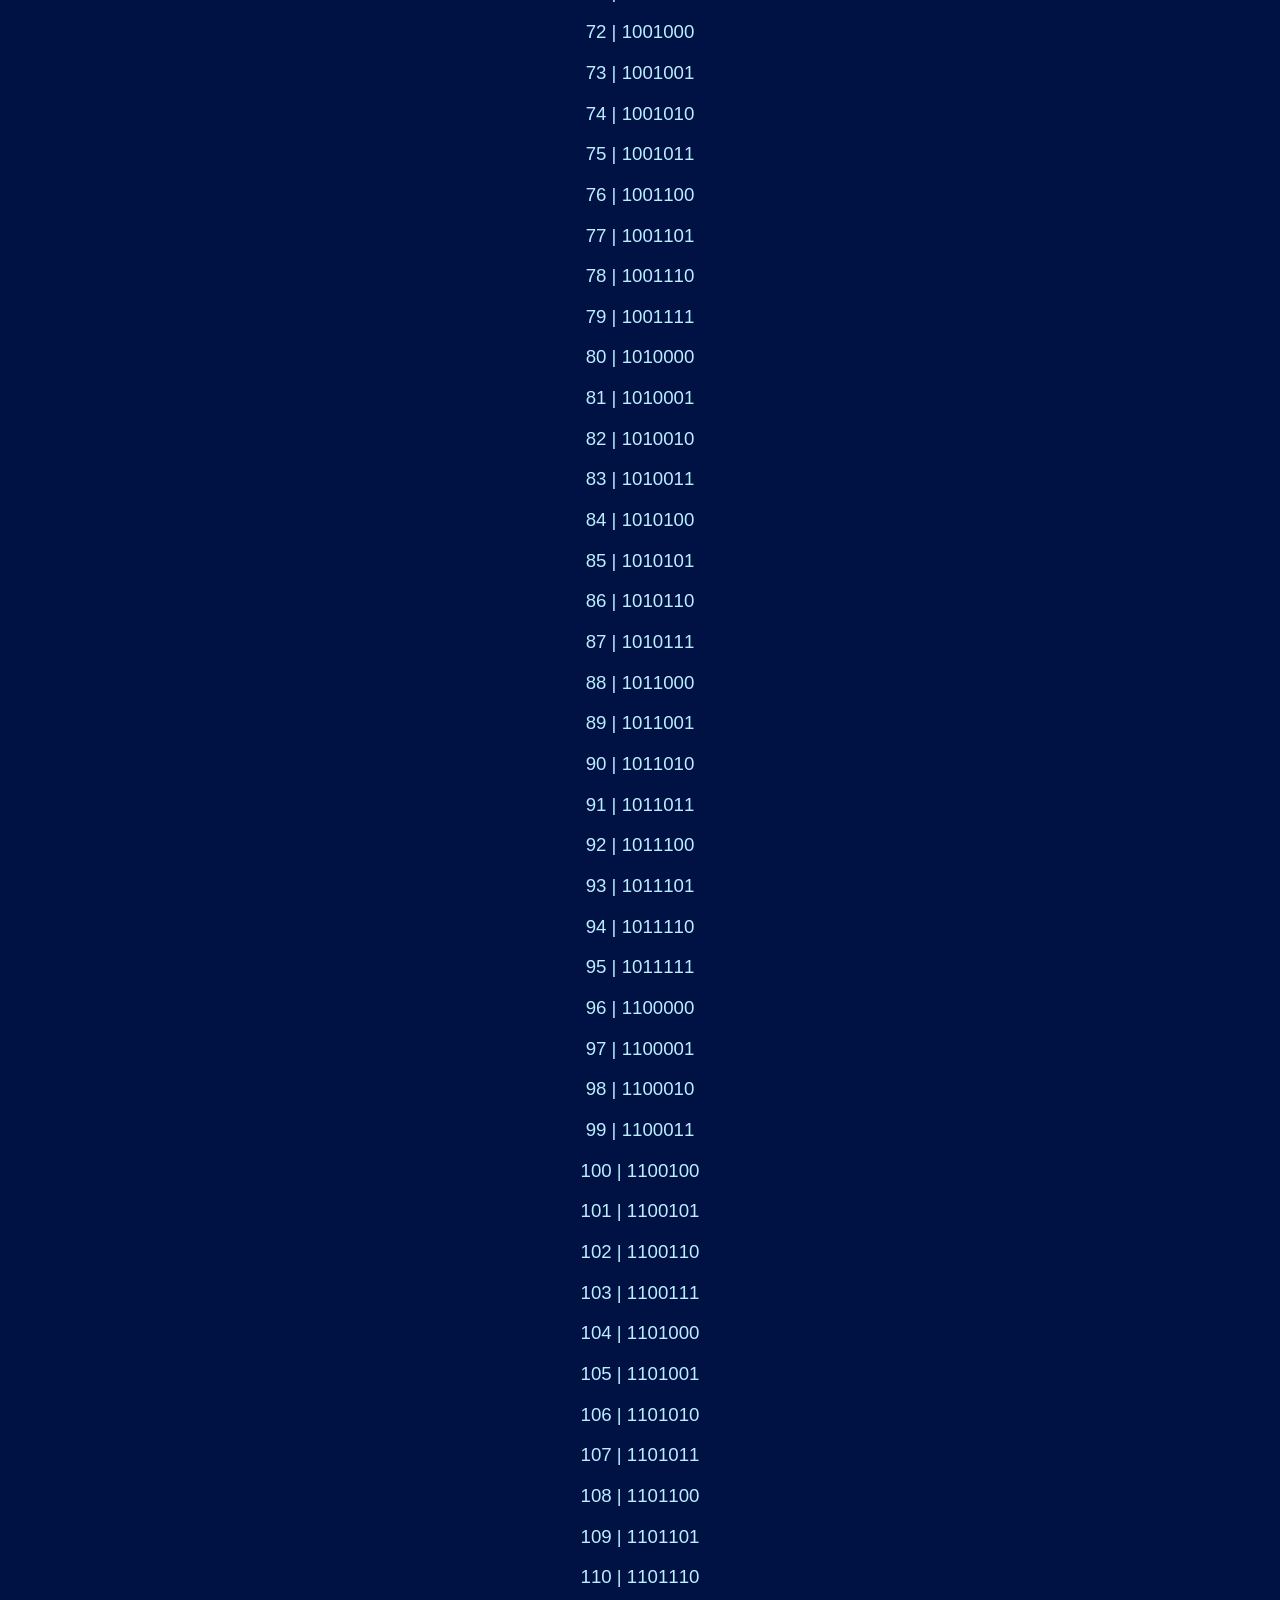
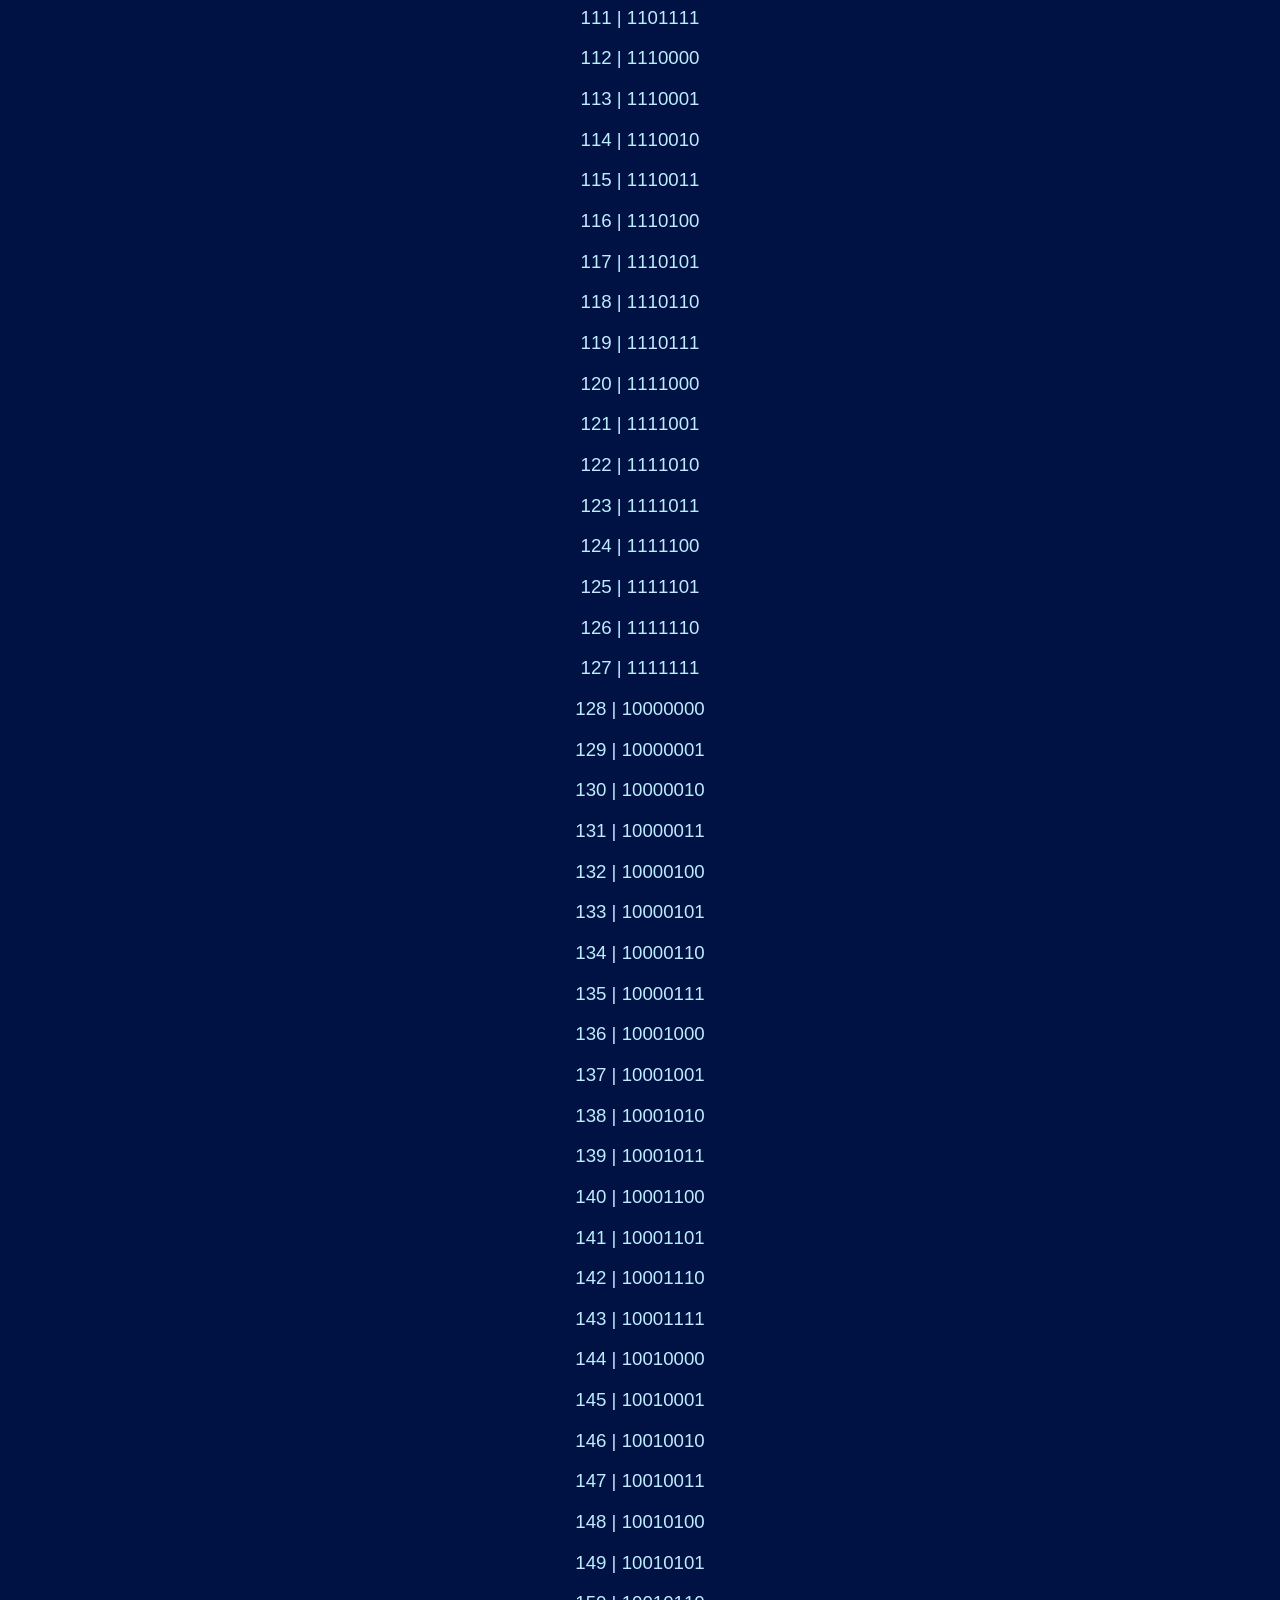
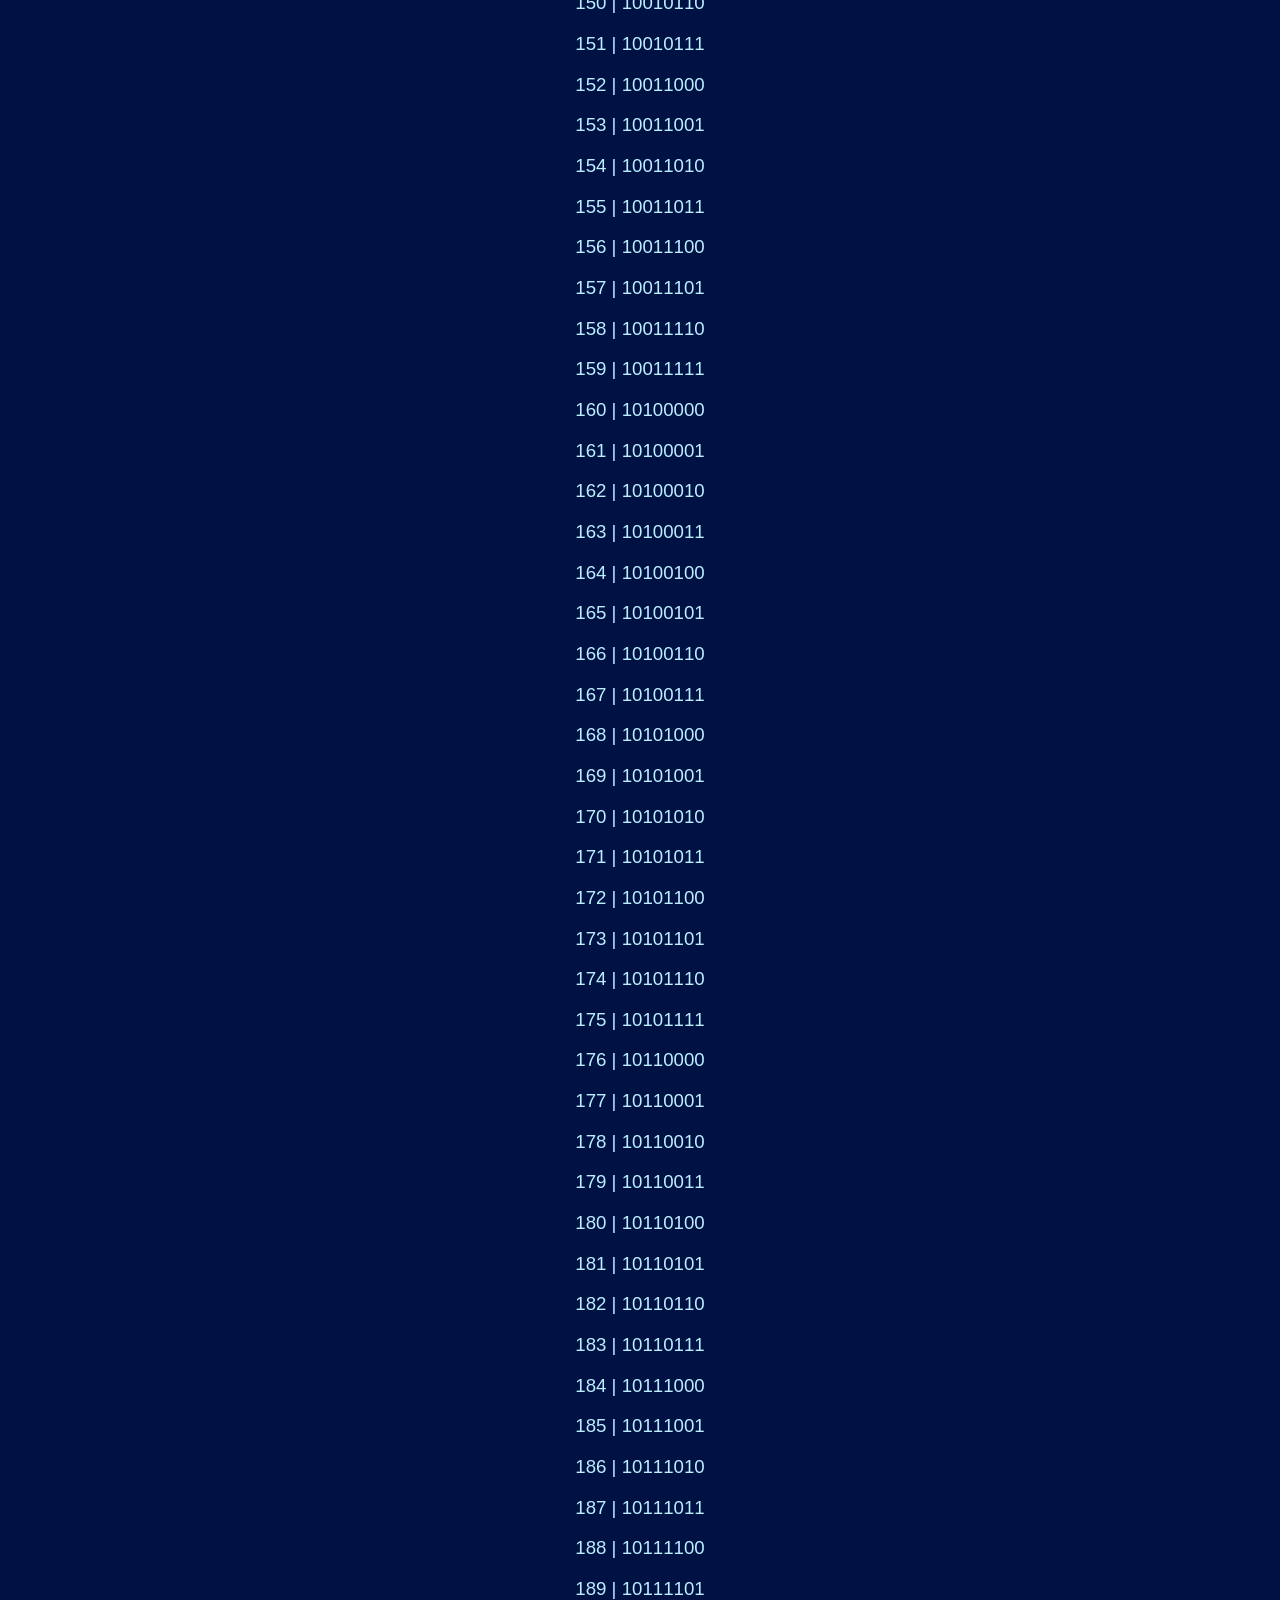
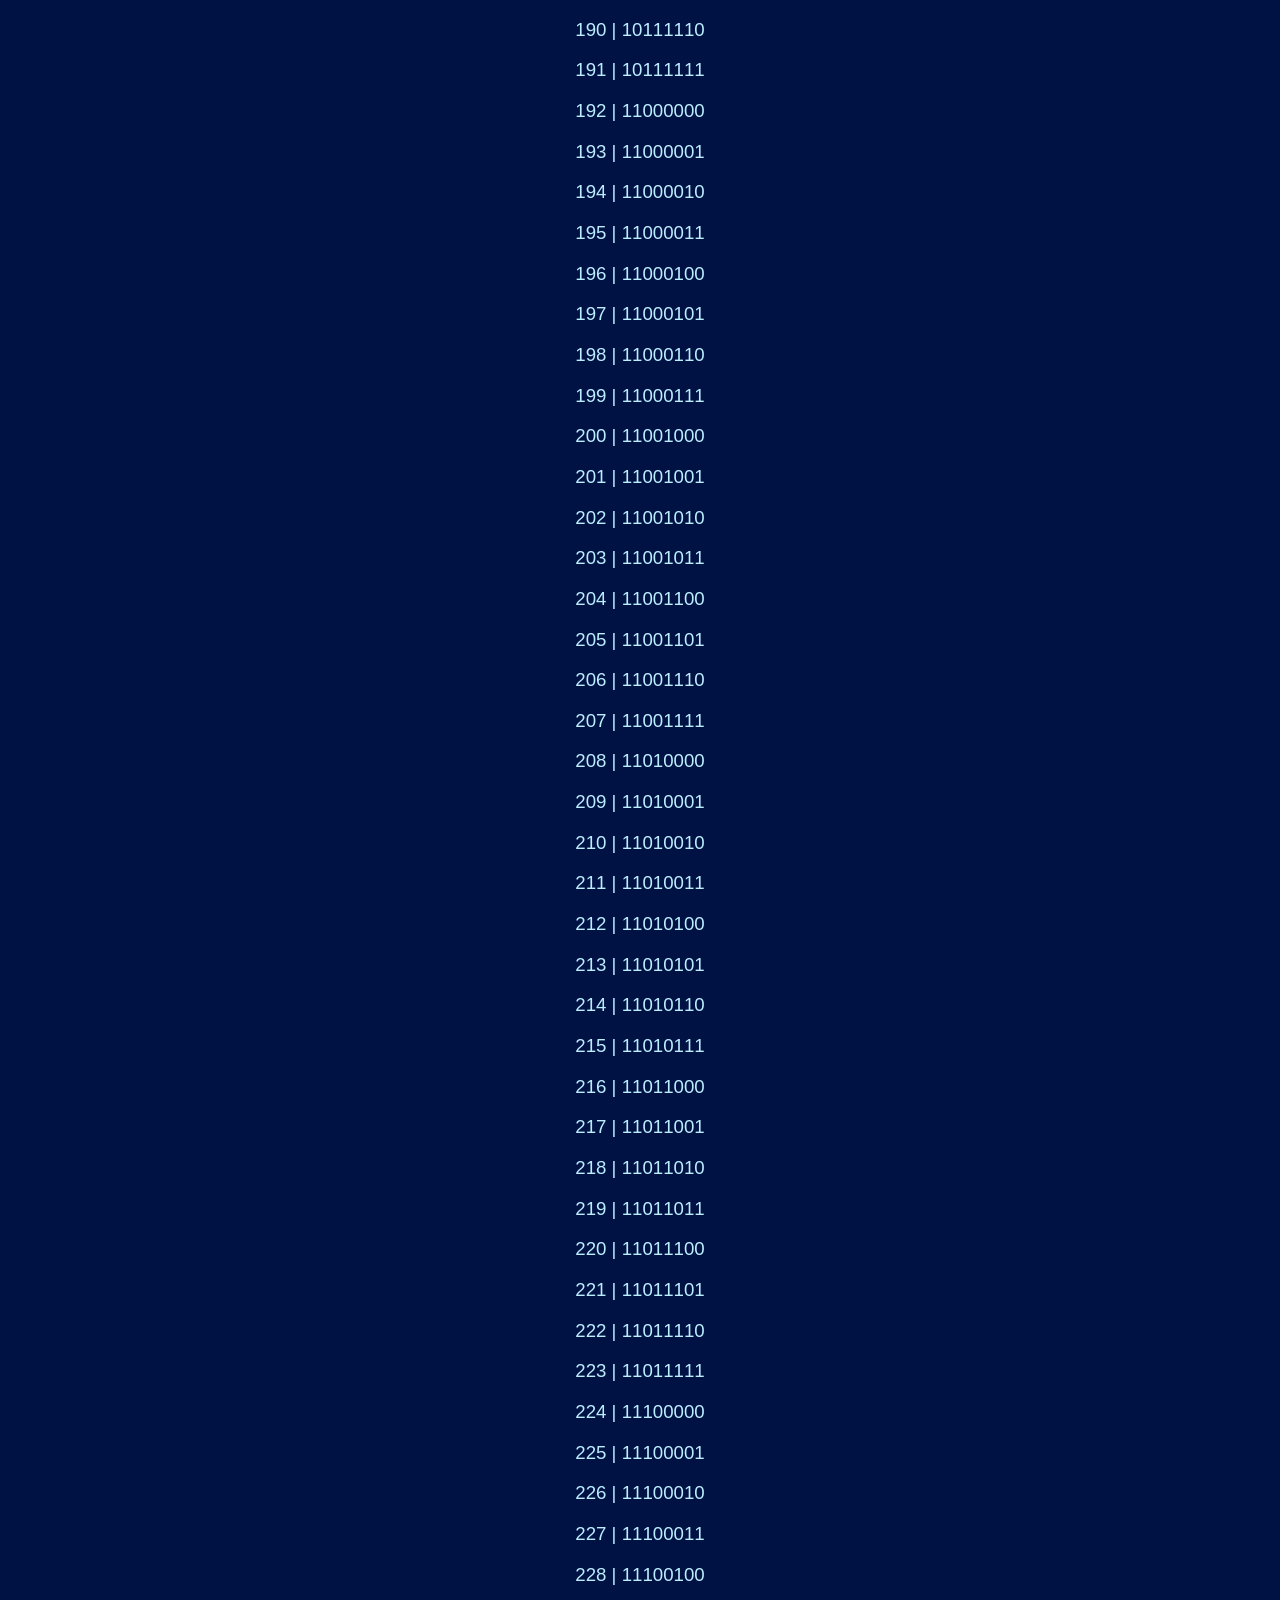
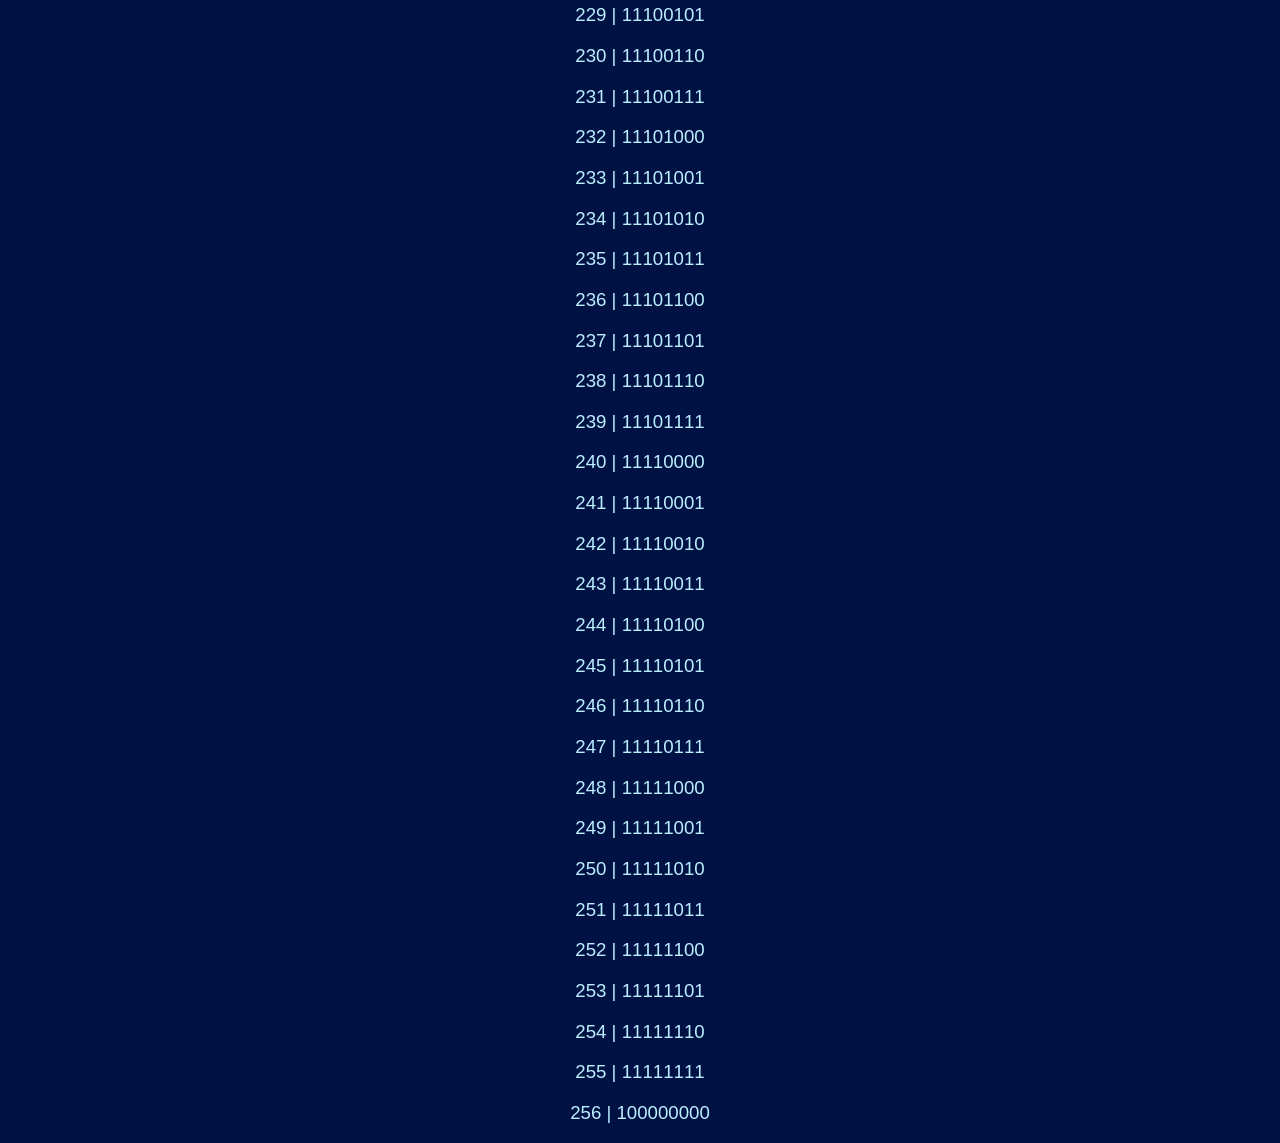
==== commit 9aab4567: "Update binary.html" ====
--- a/binary.html
+++ b/binary.html
@@ -8,7 +8,7 @@
 	</head>
 
   
-<h1>Binary Numbers From 0 - 128</h1>
+<h1>Binary Numbers From 0 - 256</h1>
 
 <p>Base-2 | Digits: 0, 1</p>
 The binary number system is a positional numeral system that represents numbers using only two digits: 0 and 1. Each digit in a binary number is referred to as a bit. The value of a binary number is determined by the position of each bit, similar to how decimal numbers work, but instead of powers of ten, binary uses powers of two.
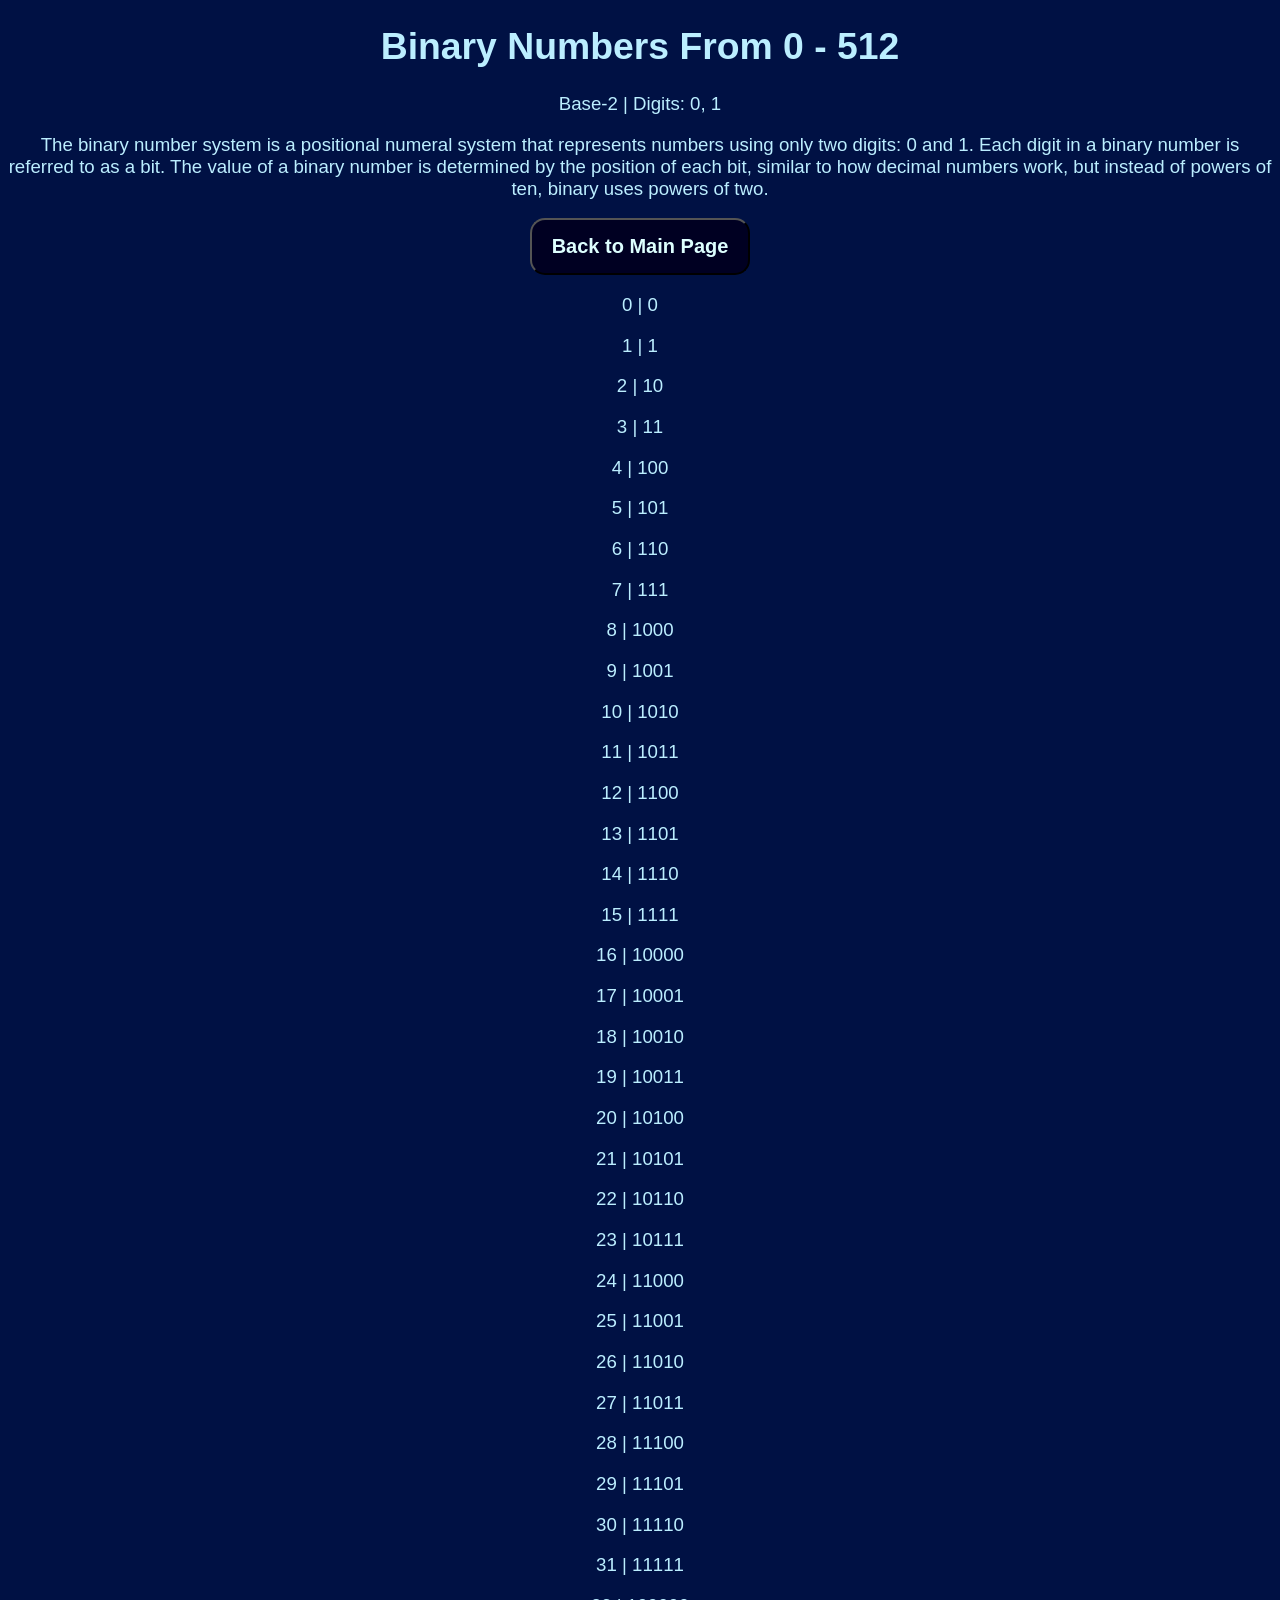
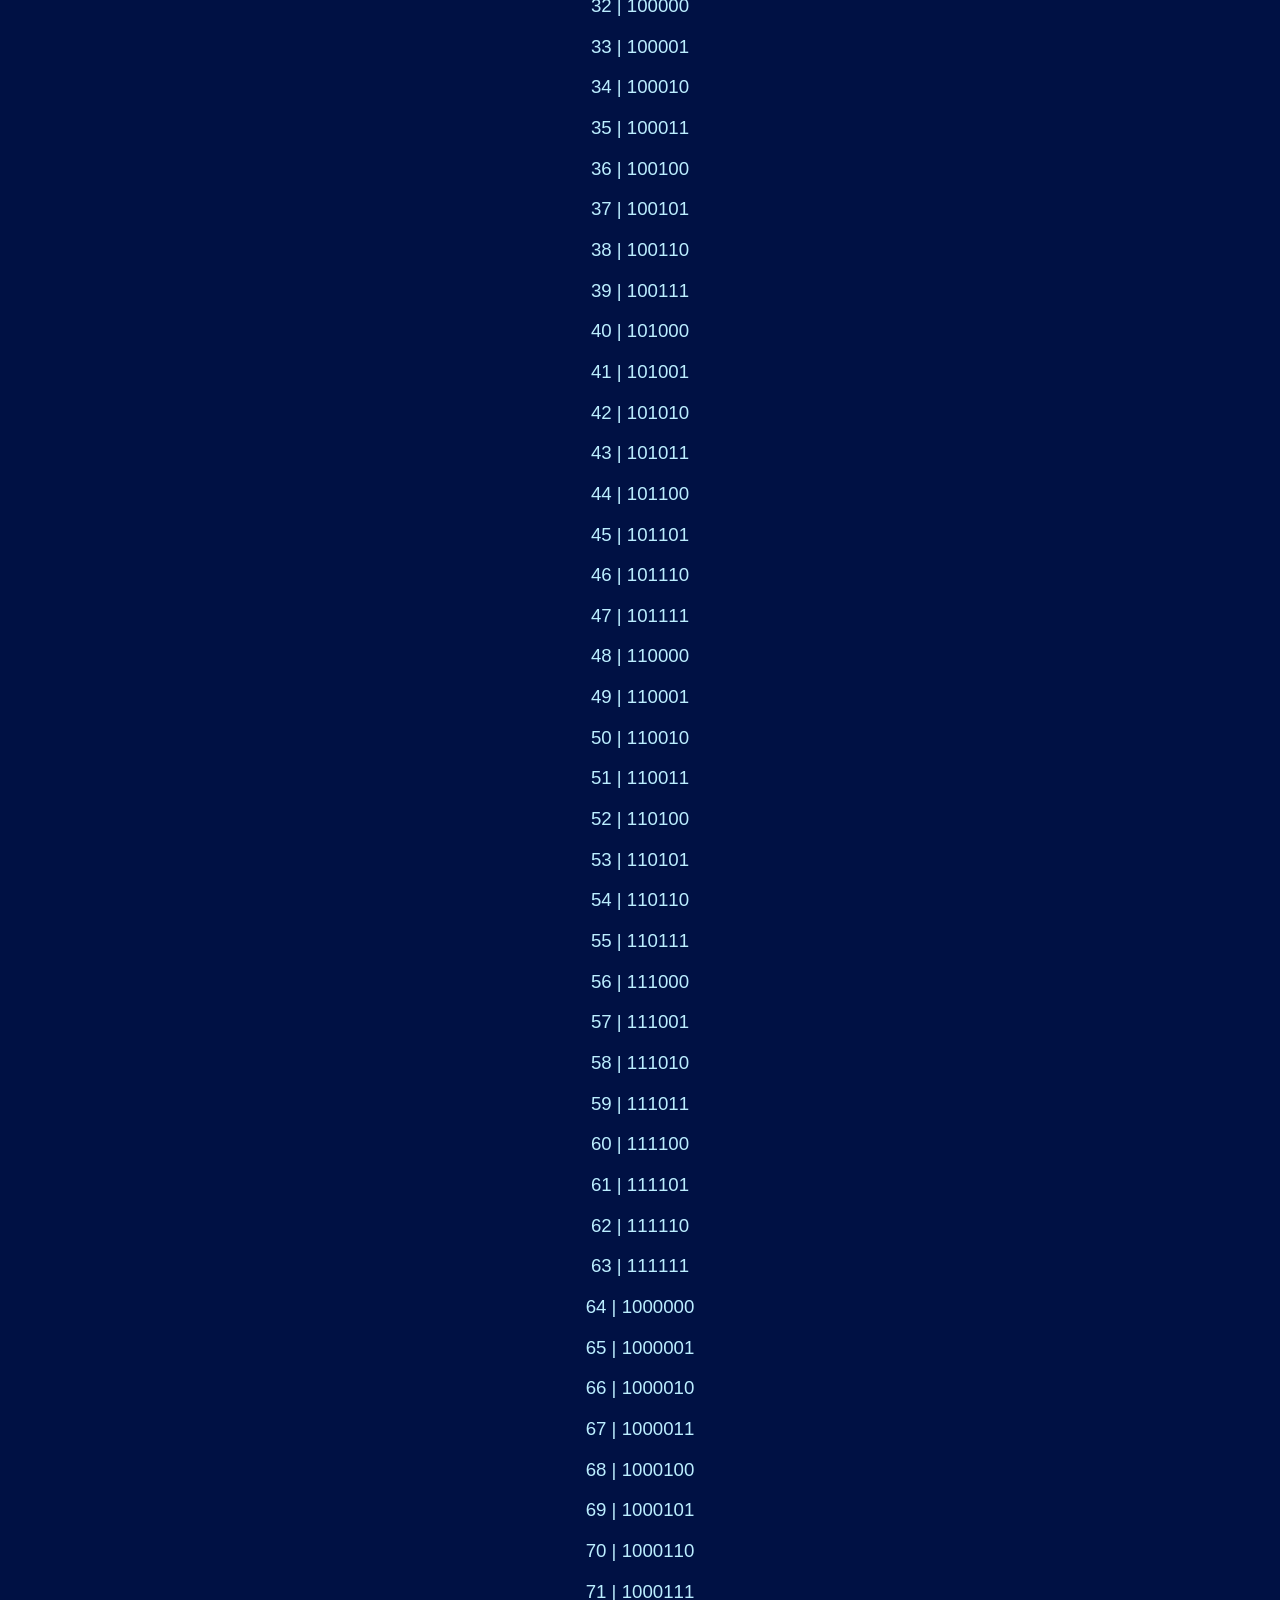
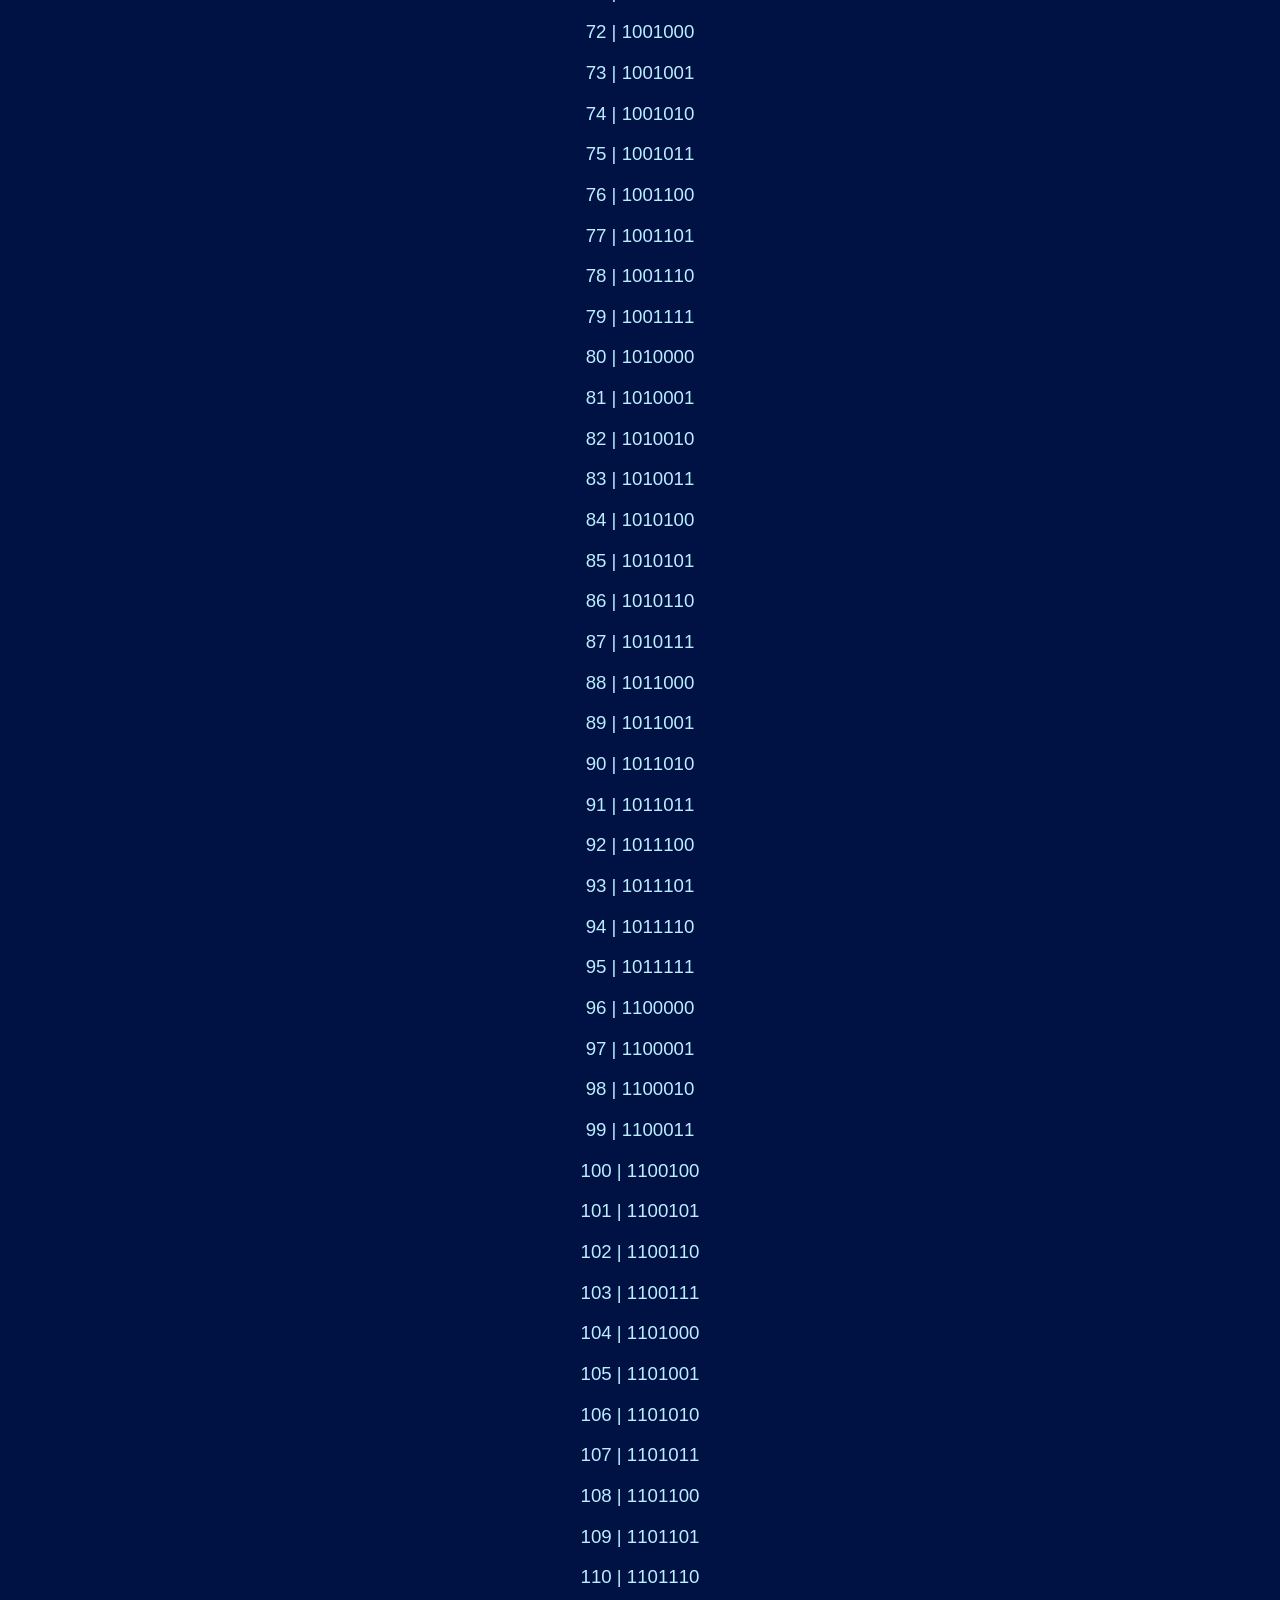
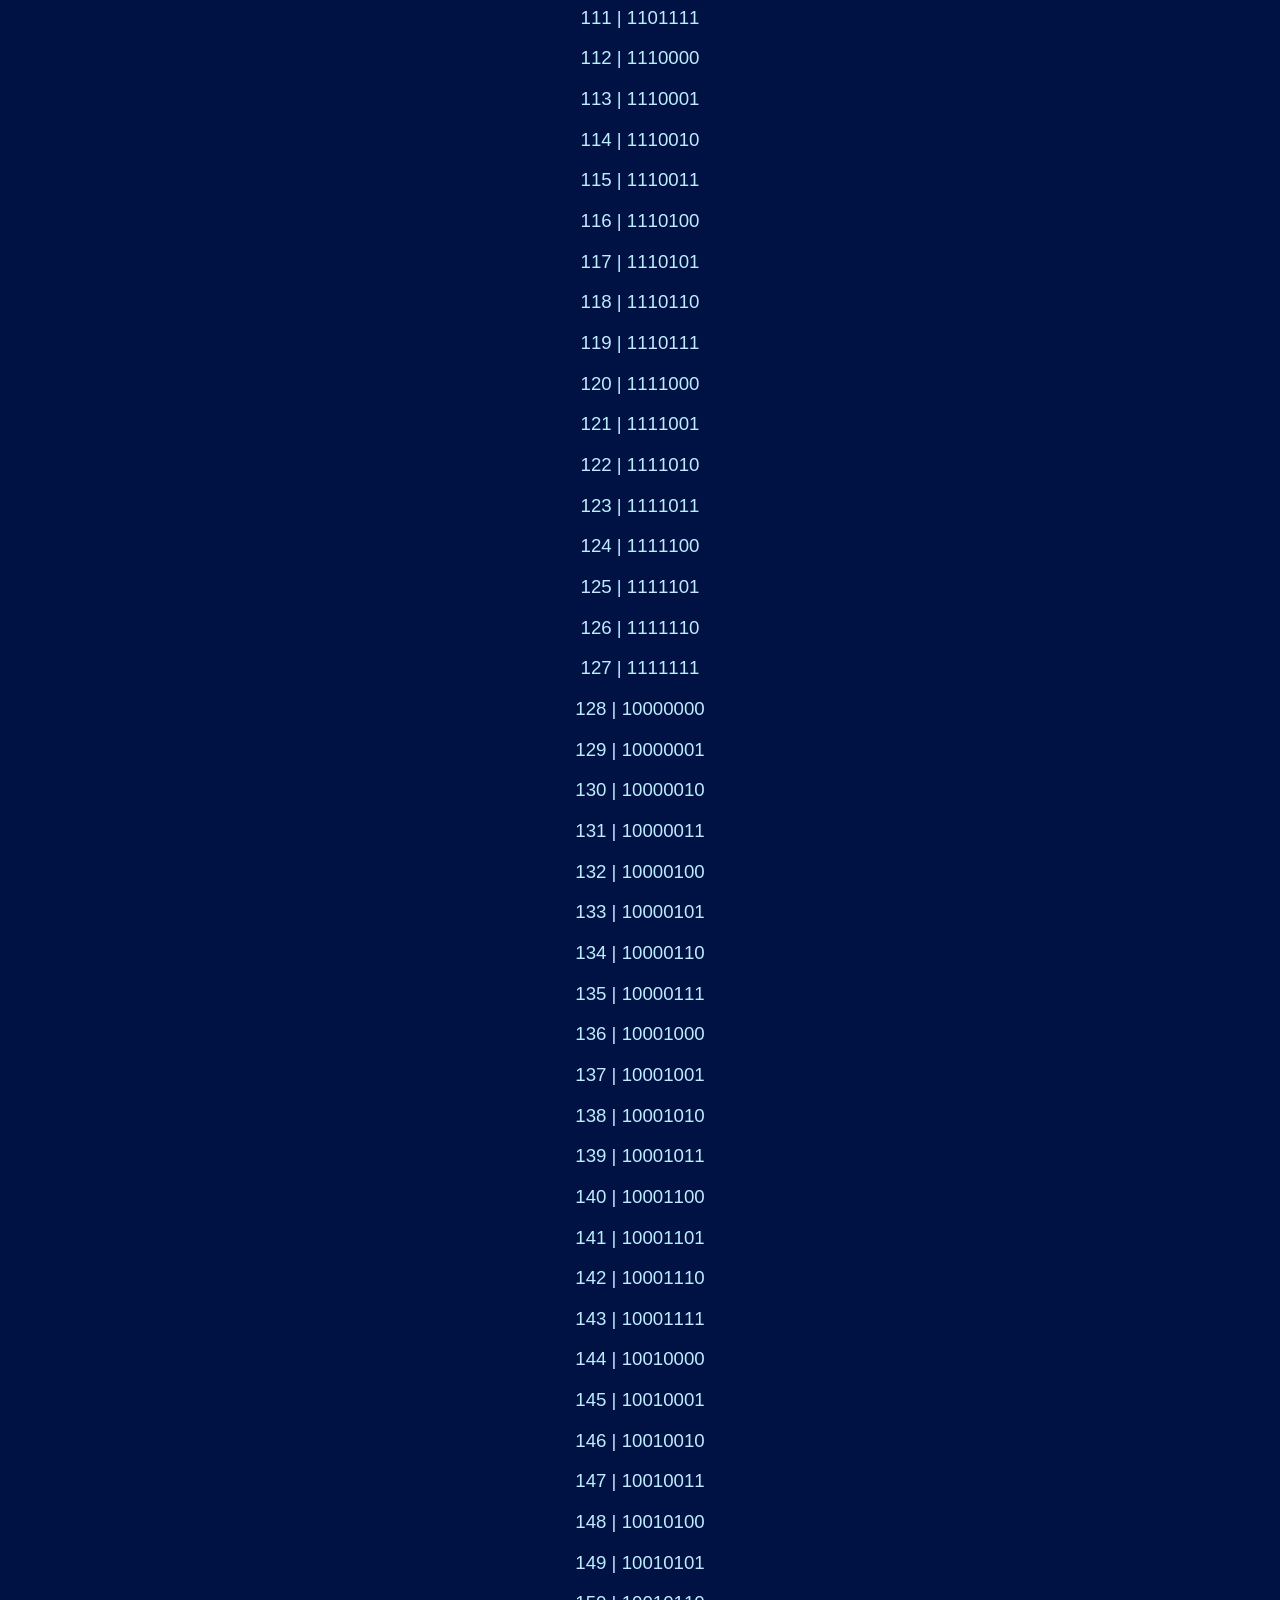
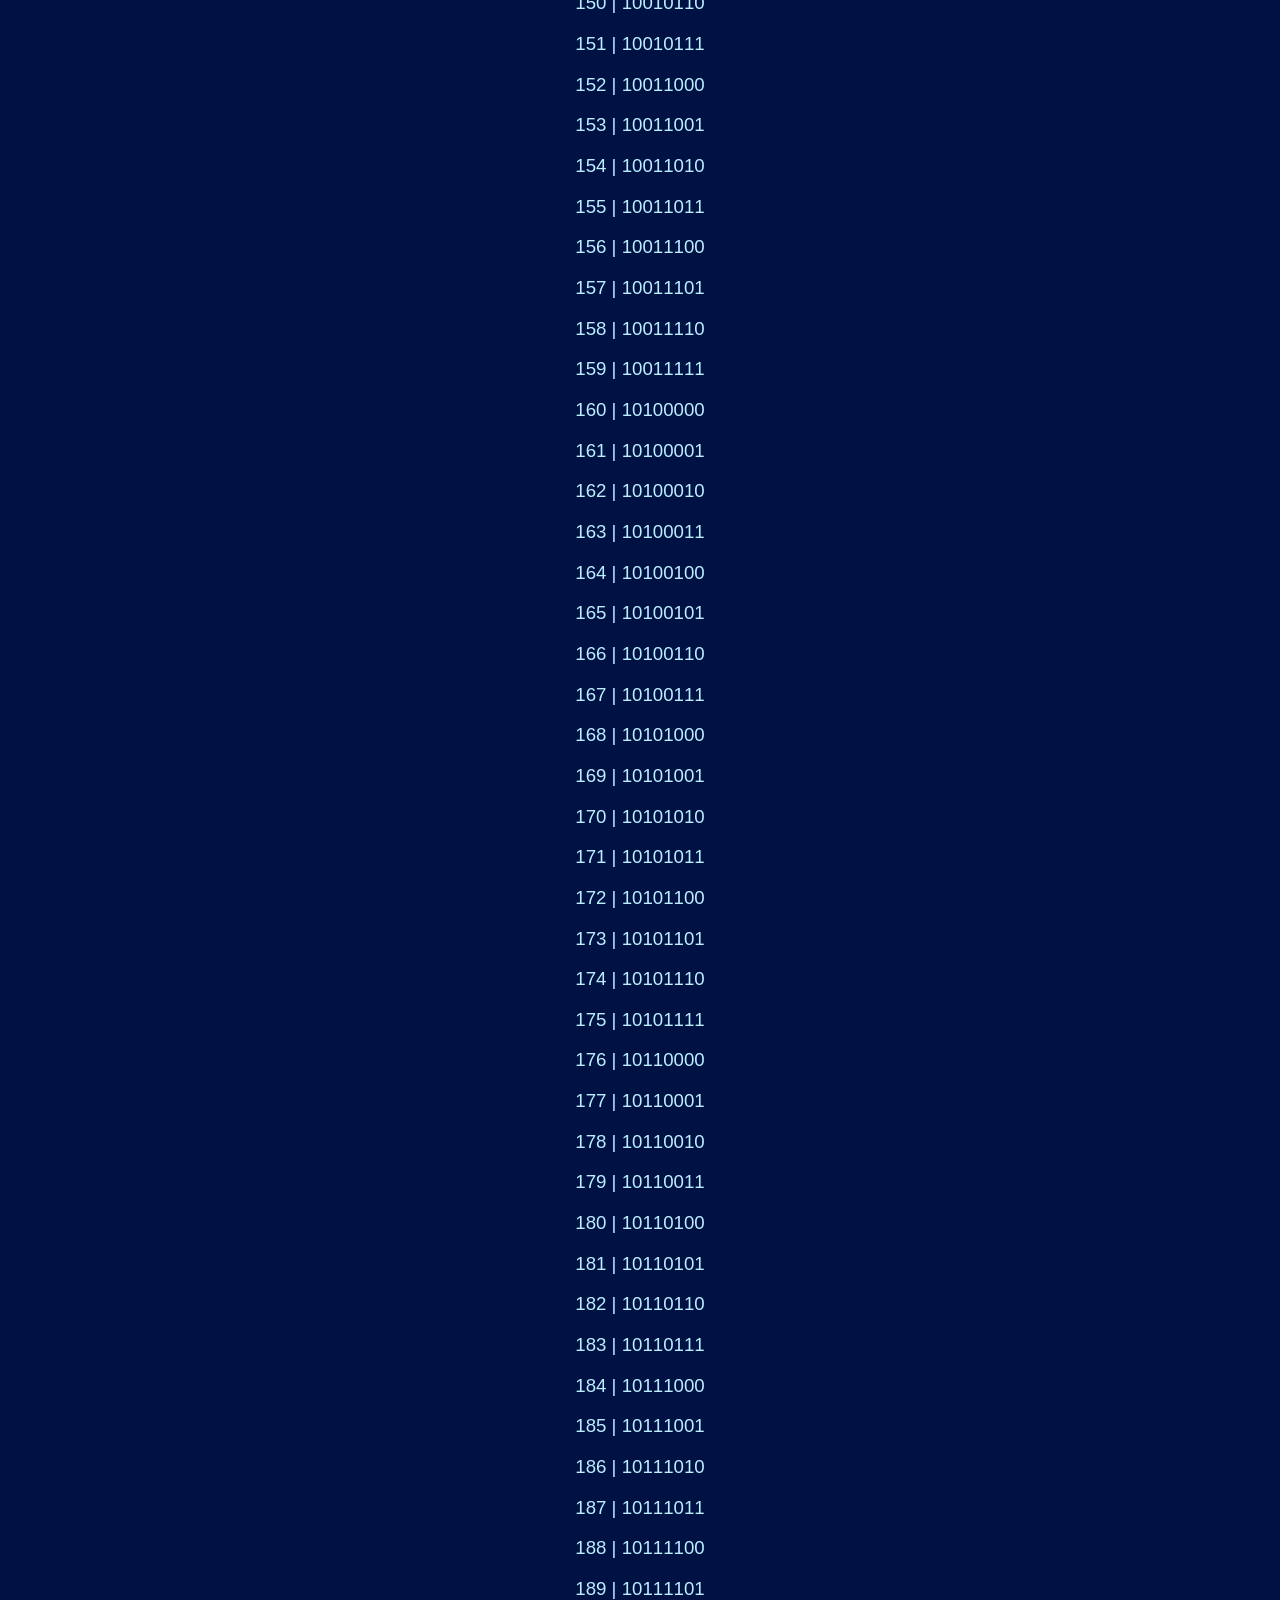
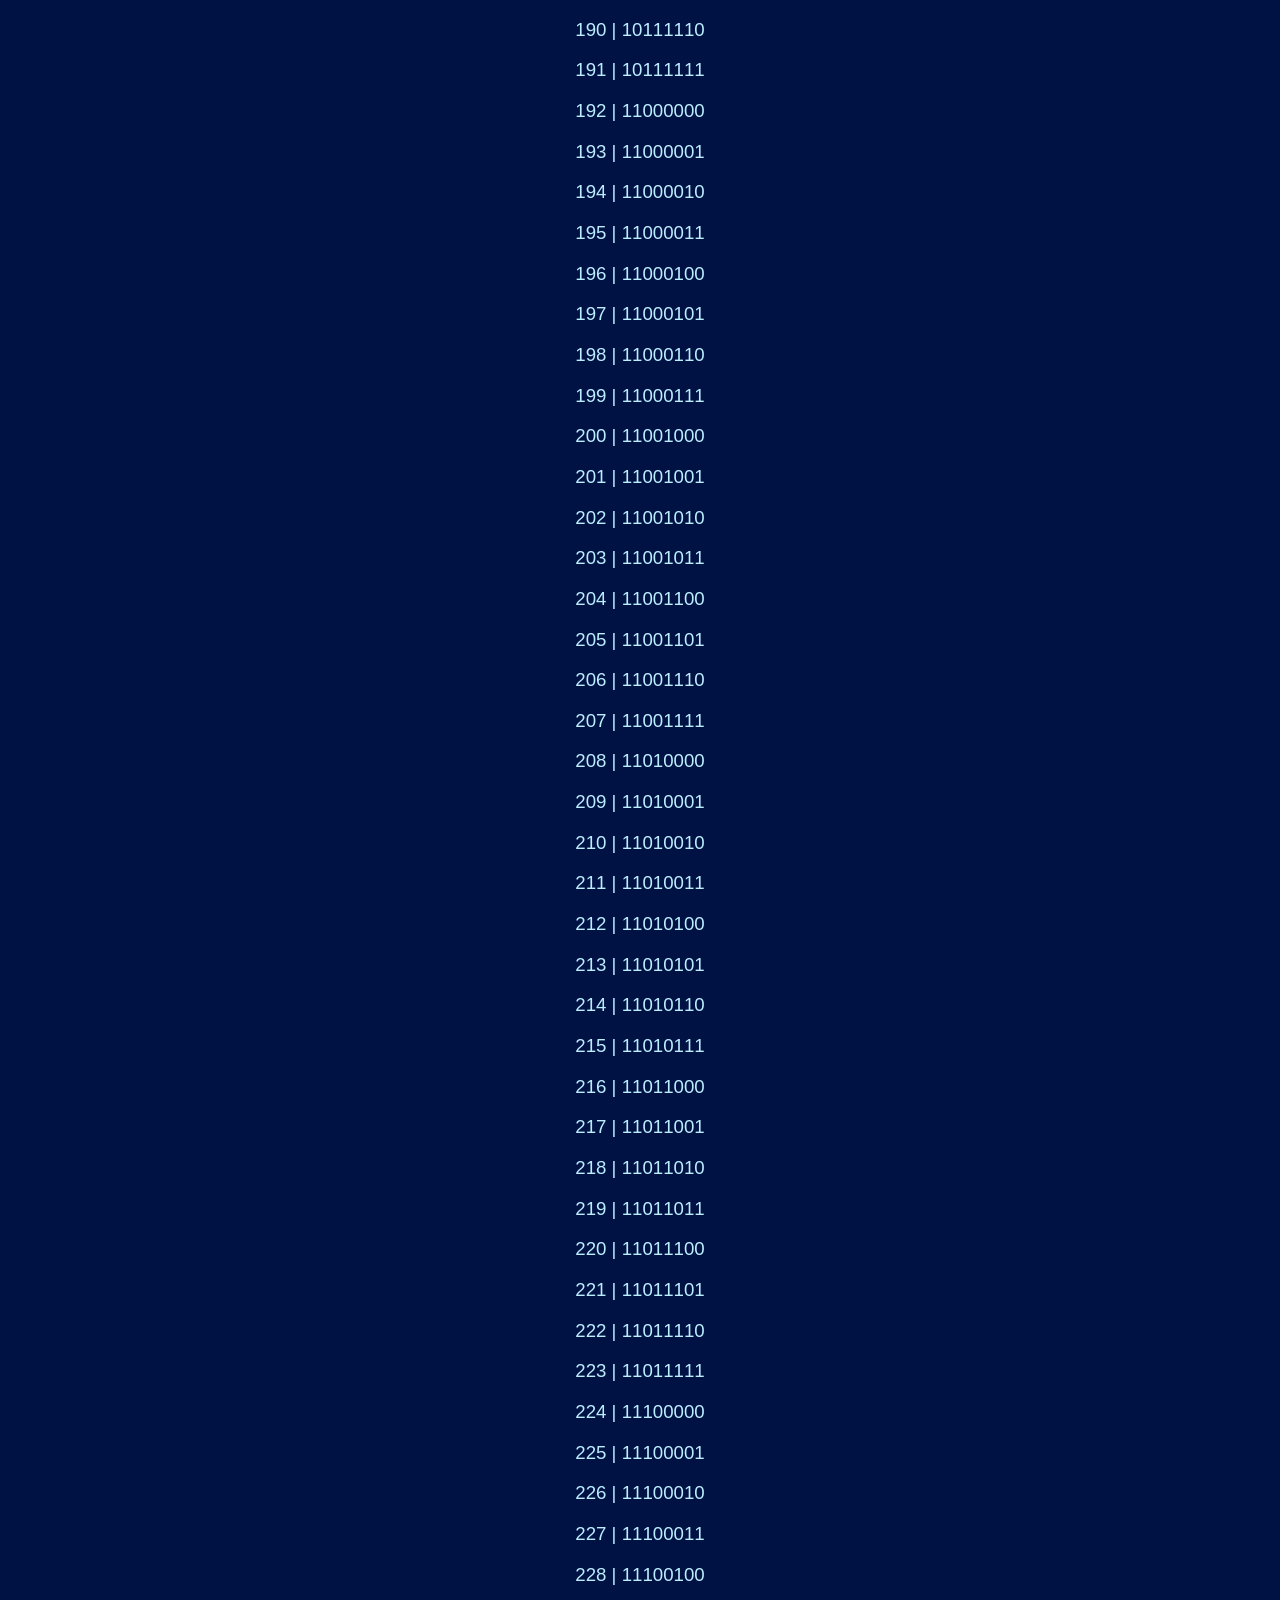
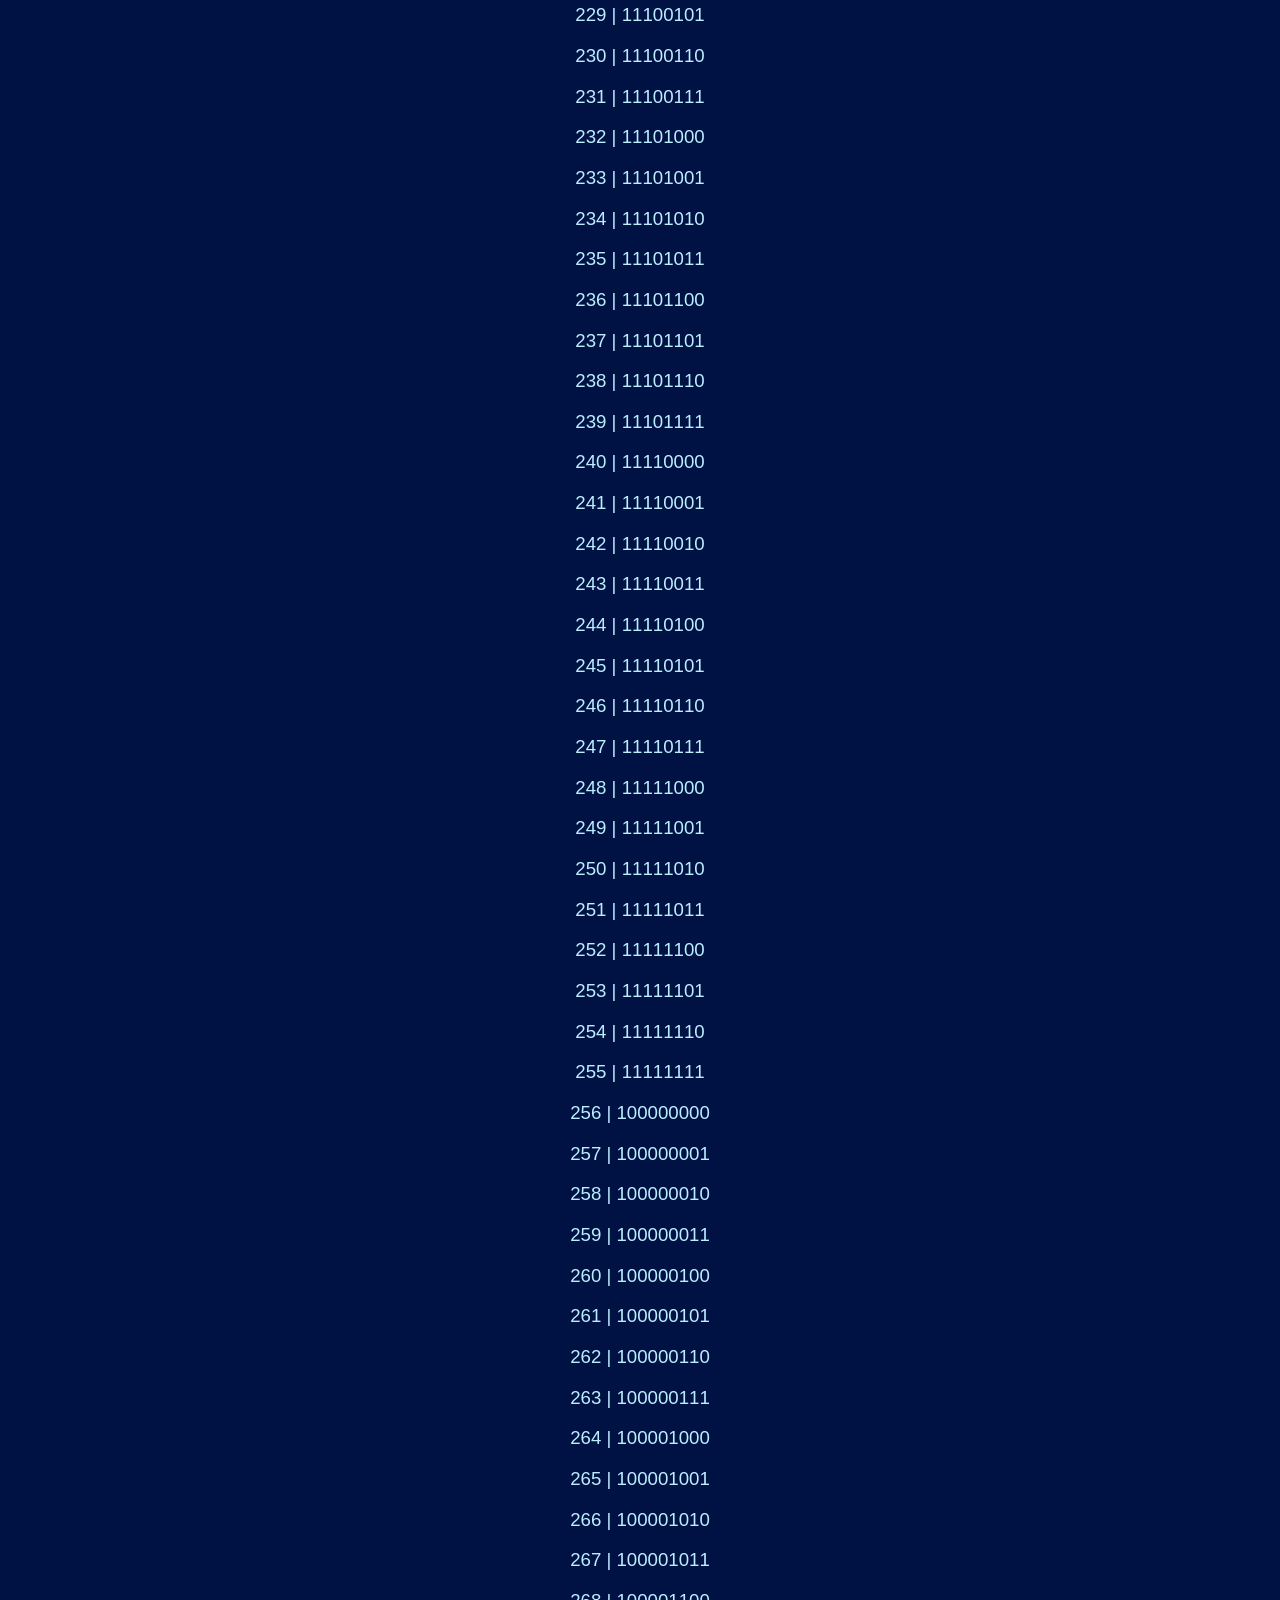
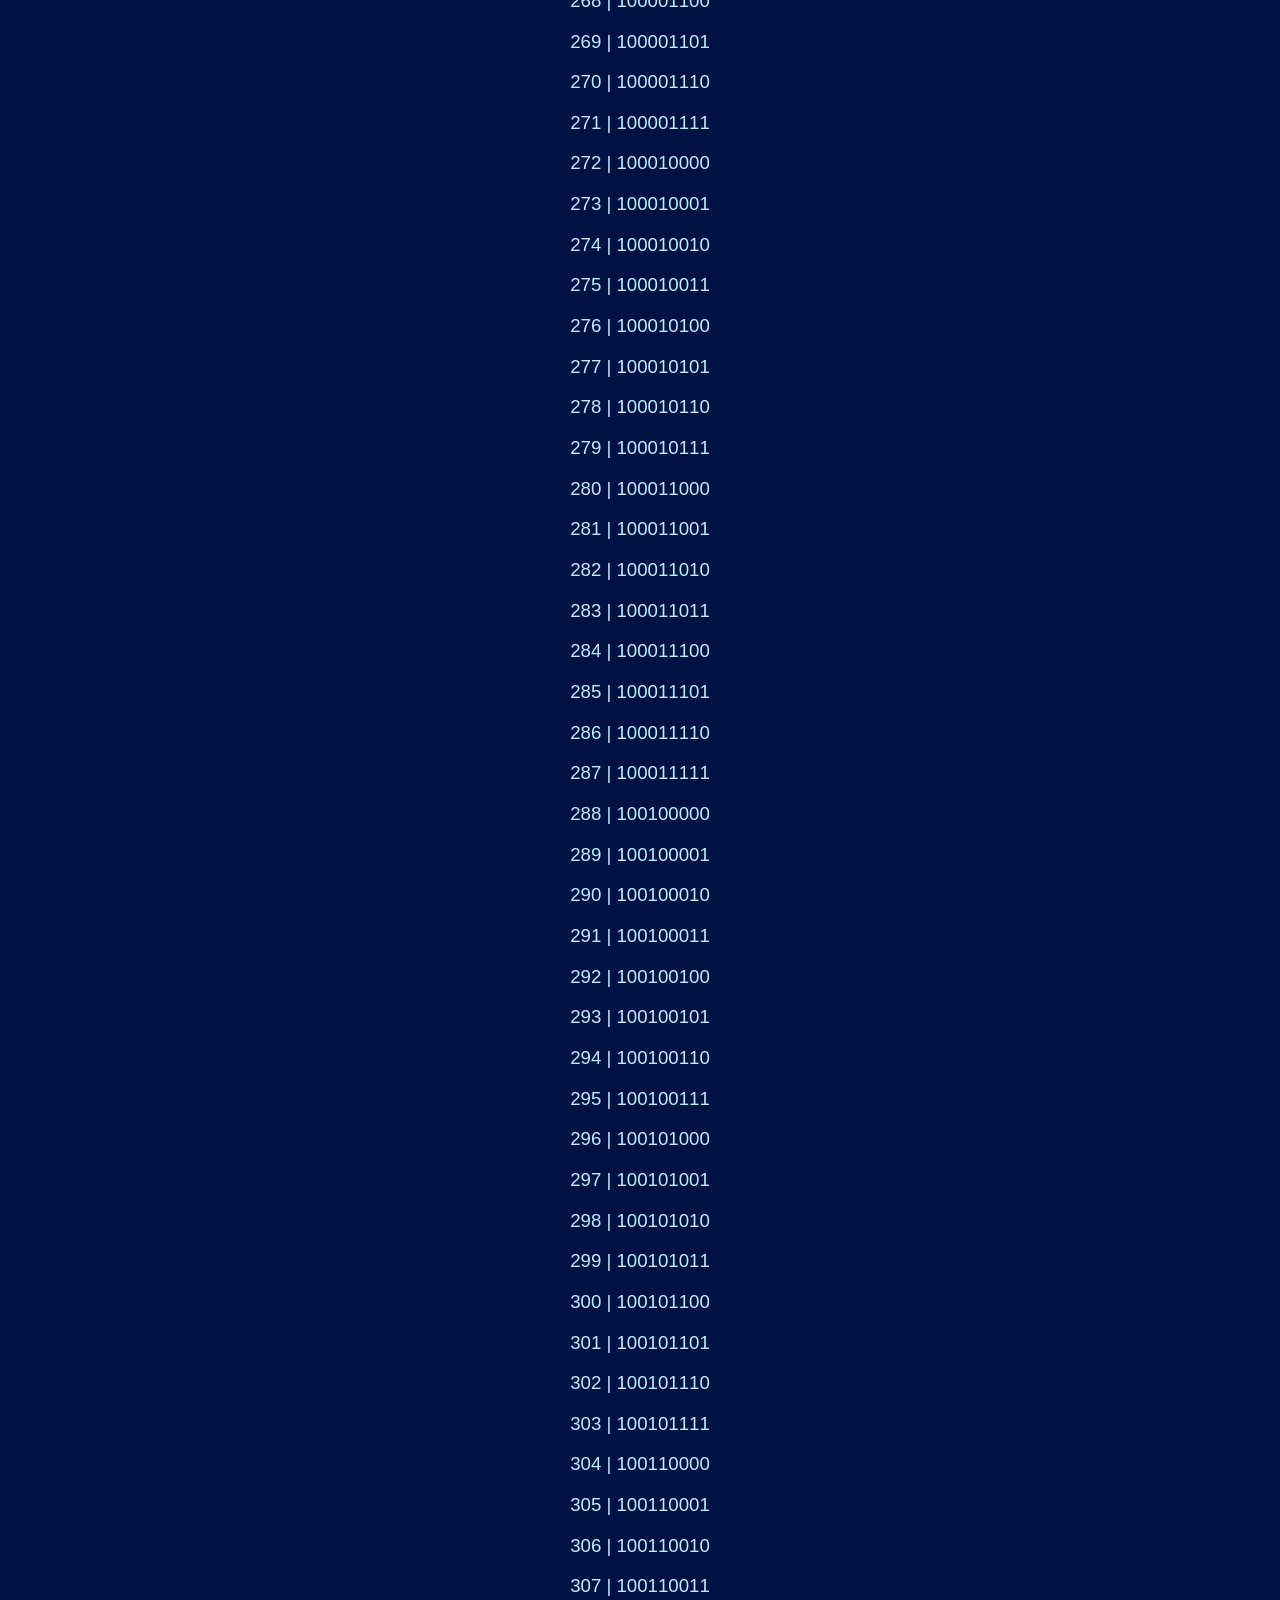
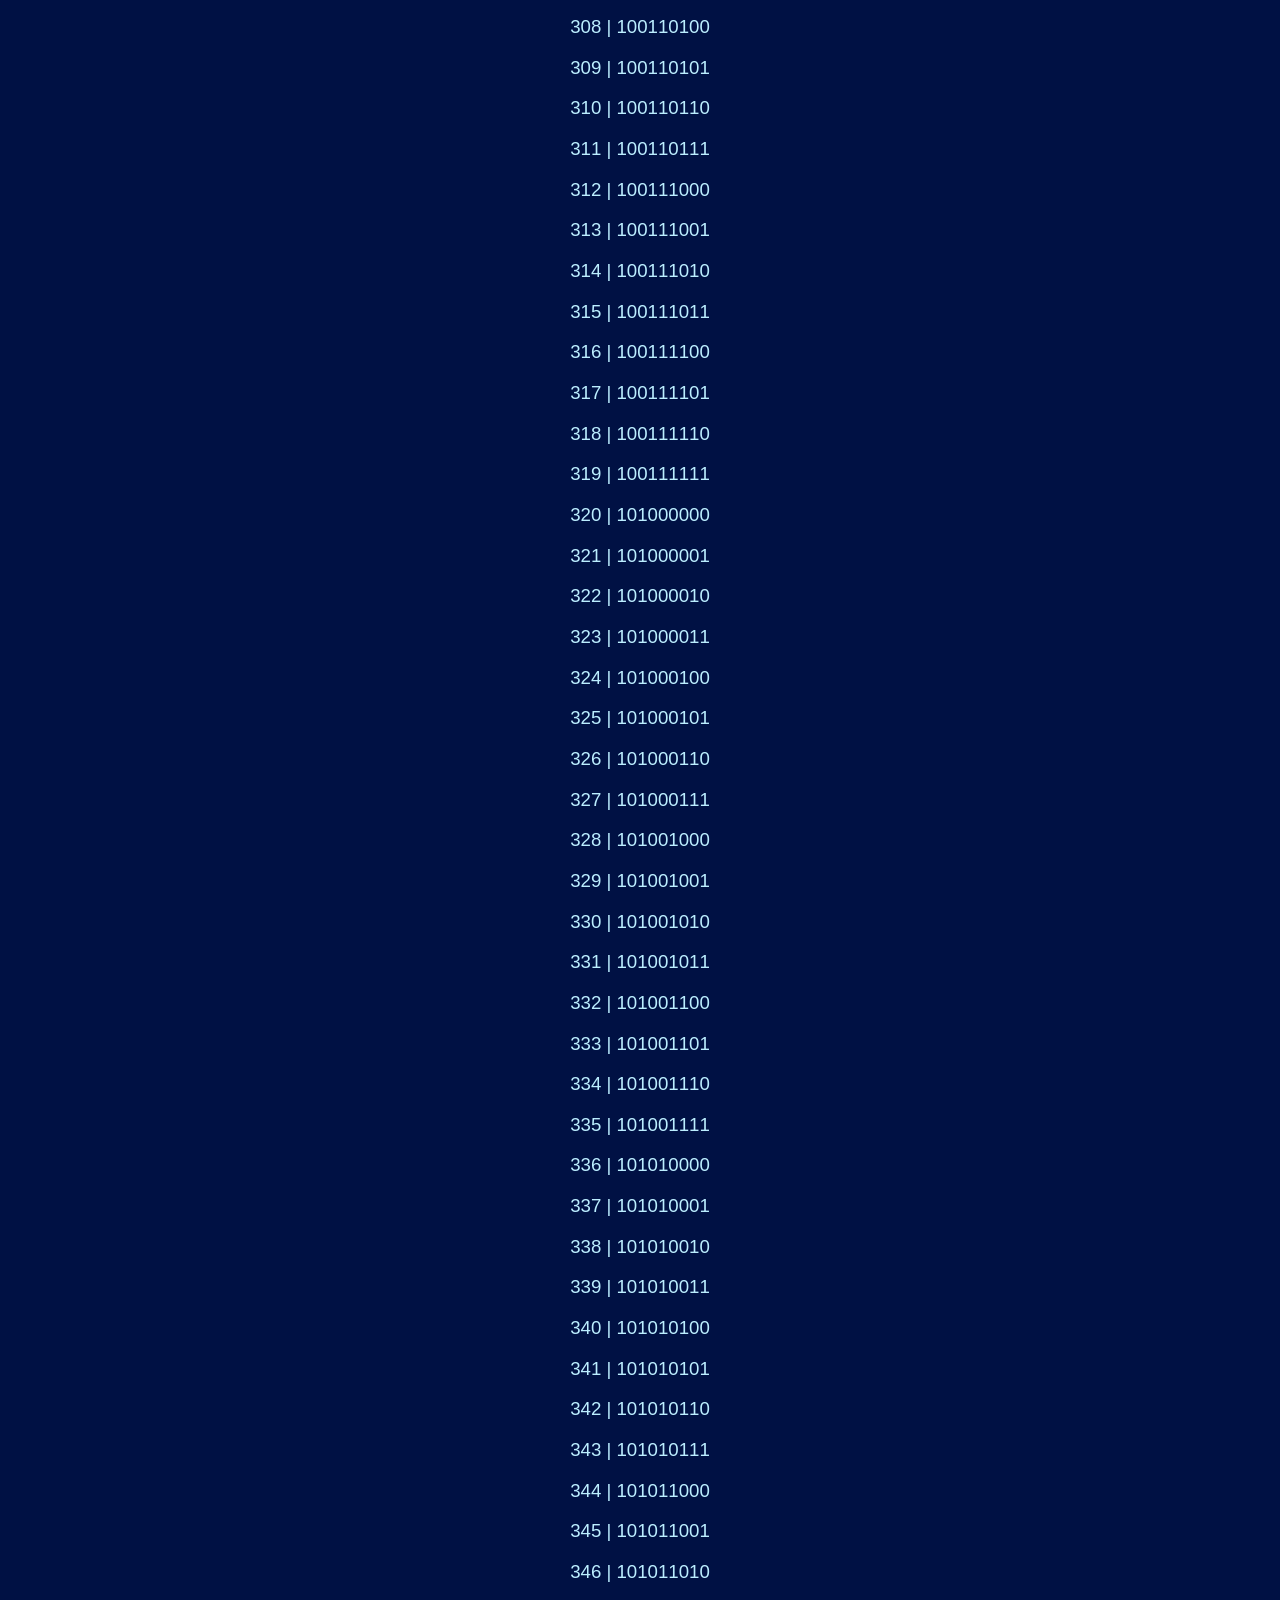
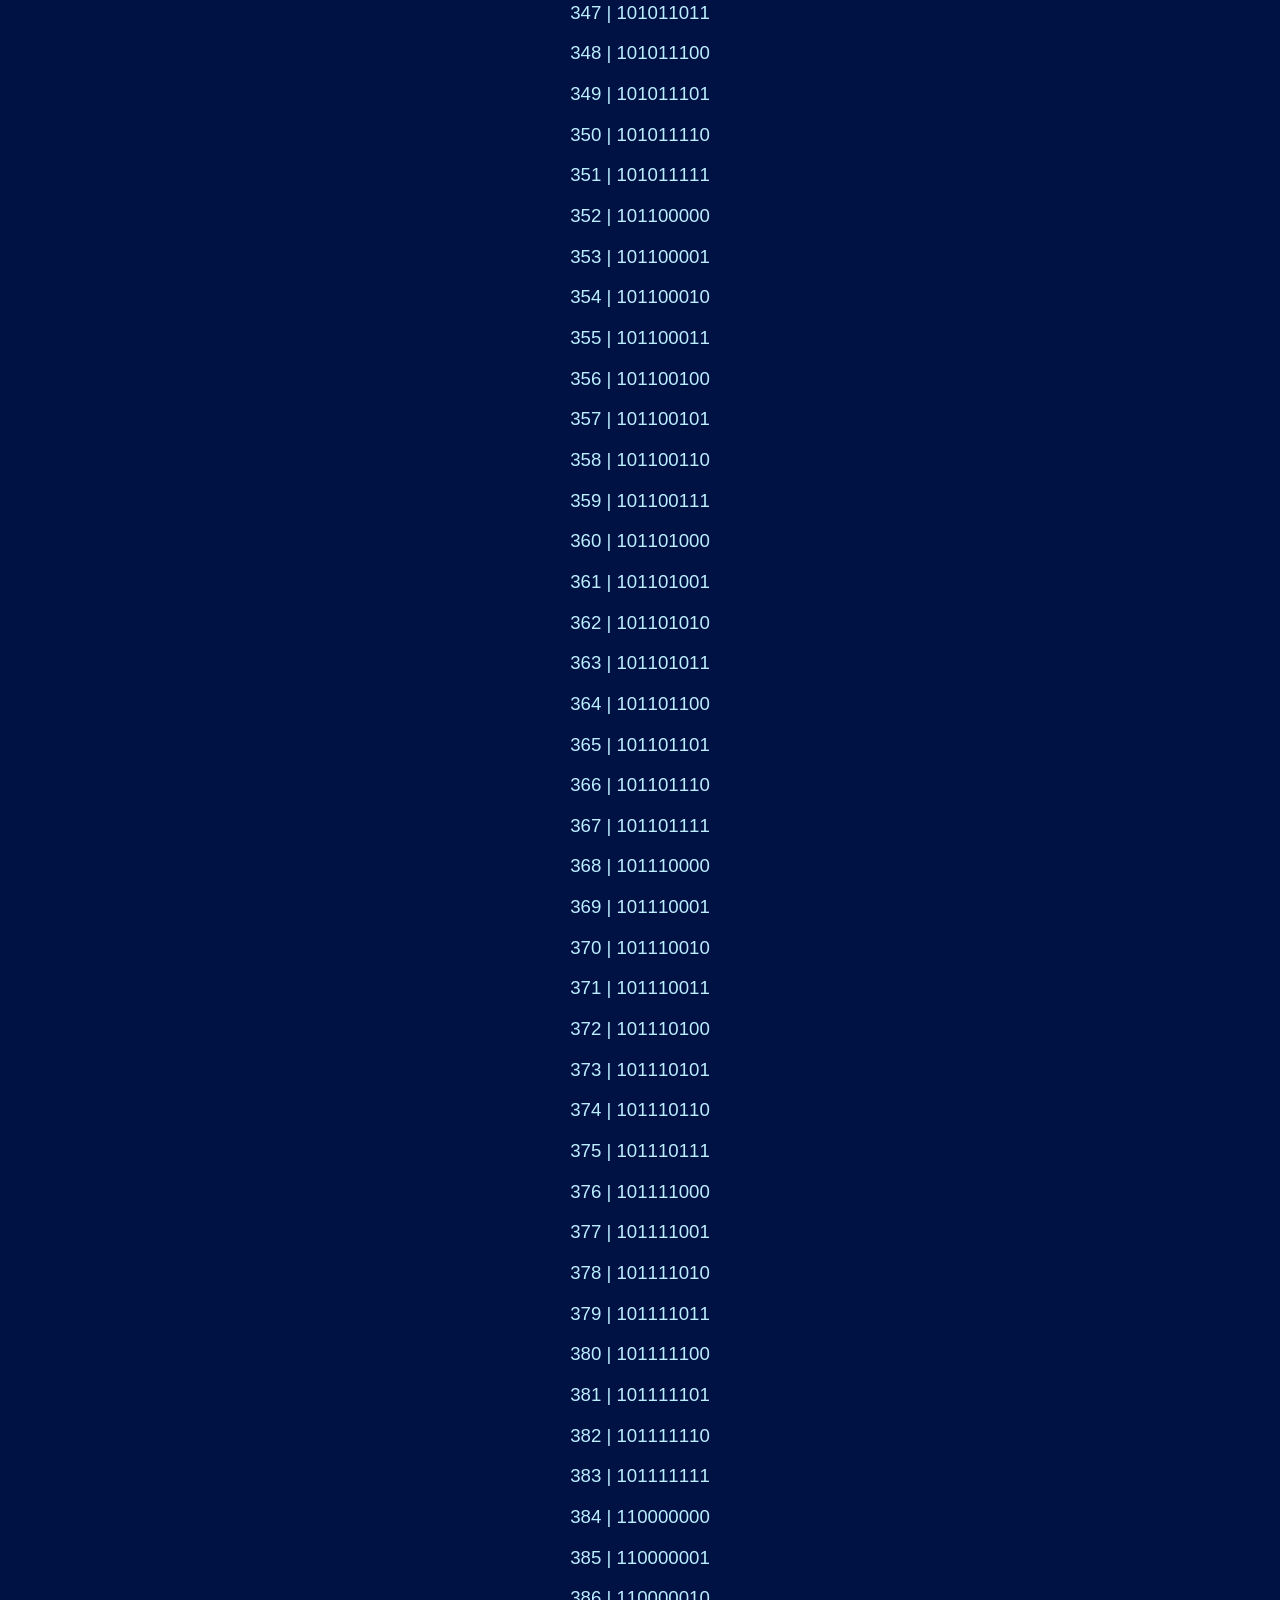
==== commit a07dc612: "Update binary.html" ====
--- a/binary.html
+++ b/binary.html
@@ -8,7 +8,7 @@
 	</head>
 
   
-<h1>Binary Numbers From 0 - 256</h1>
+<h1>Binary Numbers From 0 - 512</h1>
 
 <p>Base-2 | Digits: 0, 1</p>
 The binary number system is a positional numeral system that represents numbers using only two digits: 0 and 1. Each digit in a binary number is referred to as a bit. The value of a binary number is determined by the position of each bit, similar to how decimal numbers work, but instead of powers of ten, binary uses powers of two.
@@ -274,3 +274,259 @@
   <p> 254 | 11111110 </p>
   <p> 255 | 11111111 </p>
   <p> 256 | 100000000 </p>
+  <p> 257 | 100000001 </p>
+  <p> 258 | 100000010 </p>
+  <p> 259 | 100000011 </p>
+  <p> 260 | 100000100 </p>
+  <p> 261 | 100000101 </p>
+  <p> 262 | 100000110 </p>
+  <p> 263 | 100000111 </p>
+  <p> 264 | 100001000 </p>
+  <p> 265 | 100001001 </p>
+  <p> 266 | 100001010 </p>
+  <p> 267 | 100001011 </p>
+  <p> 268 | 100001100 </p>
+  <p> 269 | 100001101 </p>
+  <p> 270 | 100001110 </p>
+  <p> 271 | 100001111 </p>
+  <p> 272 | 100010000 </p>
+  <p> 273 | 100010001 </p>
+  <p> 274 | 100010010 </p>
+  <p> 275 | 100010011 </p>
+  <p> 276 | 100010100 </p>
+  <p> 277 | 100010101 </p>
+  <p> 278 | 100010110 </p>
+  <p> 279 | 100010111 </p>
+  <p> 280 | 100011000 </p>
+  <p> 281 | 100011001 </p>
+  <p> 282 | 100011010 </p>
+  <p> 283 | 100011011 </p>
+  <p> 284 | 100011100 </p>
+  <p> 285 | 100011101 </p>
+  <p> 286 | 100011110 </p>
+  <p> 287 | 100011111 </p>
+  <p> 288 | 100100000 </p>
+  <p> 289 | 100100001 </p>
+  <p> 290 | 100100010 </p>
+  <p> 291 | 100100011 </p>
+  <p> 292 | 100100100 </p>
+  <p> 293 | 100100101 </p>
+  <p> 294 | 100100110 </p>
+  <p> 295 | 100100111 </p>
+  <p> 296 | 100101000 </p>
+  <p> 297 | 100101001 </p>
+  <p> 298 | 100101010 </p>
+  <p> 299 | 100101011 </p>
+  <p> 300 | 100101100 </p>
+  <p> 301 | 100101101 </p>
+  <p> 302 | 100101110 </p>
+  <p> 303 | 100101111 </p>
+  <p> 304 | 100110000 </p>
+  <p> 305 | 100110001 </p>
+  <p> 306 | 100110010 </p>
+  <p> 307 | 100110011 </p>
+  <p> 308 | 100110100 </p>
+  <p> 309 | 100110101 </p>
+  <p> 310 | 100110110 </p>
+  <p> 311 | 100110111 </p>
+  <p> 312 | 100111000 </p>
+  <p> 313 | 100111001 </p>
+  <p> 314 | 100111010 </p>
+  <p> 315 | 100111011 </p>
+  <p> 316 | 100111100 </p>
+  <p> 317 | 100111101 </p>
+  <p> 318 | 100111110 </p>
+  <p> 319 | 100111111 </p>
+  <p> 320 | 101000000 </p>
+  <p> 321 | 101000001 </p>
+  <p> 322 | 101000010 </p>
+  <p> 323 | 101000011 </p>
+  <p> 324 | 101000100 </p>
+  <p> 325 | 101000101 </p>
+  <p> 326 | 101000110 </p>
+  <p> 327 | 101000111 </p>
+  <p> 328 | 101001000 </p>
+  <p> 329 | 101001001 </p>
+  <p> 330 | 101001010 </p>
+  <p> 331 | 101001011 </p>
+  <p> 332 | 101001100 </p>
+  <p> 333 | 101001101 </p>
+  <p> 334 | 101001110 </p>
+  <p> 335 | 101001111 </p>
+  <p> 336 | 101010000 </p>
+  <p> 337 | 101010001 </p>
+  <p> 338 | 101010010 </p>
+  <p> 339 | 101010011 </p>
+  <p> 340 | 101010100 </p>
+  <p> 341 | 101010101 </p>
+  <p> 342 | 101010110 </p>
+  <p> 343 | 101010111 </p>
+  <p> 344 | 101011000 </p>
+  <p> 345 | 101011001 </p>
+  <p> 346 | 101011010 </p>
+  <p> 347 | 101011011 </p>
+  <p> 348 | 101011100 </p>
+  <p> 349 | 101011101 </p>
+  <p> 350 | 101011110 </p>
+  <p> 351 | 101011111 </p>
+  <p> 352 | 101100000 </p>
+  <p> 353 | 101100001 </p>
+  <p> 354 | 101100010 </p>
+  <p> 355 | 101100011 </p>
+  <p> 356 | 101100100 </p>
+  <p> 357 | 101100101 </p>
+  <p> 358 | 101100110 </p>
+  <p> 359 | 101100111 </p>
+  <p> 360 | 101101000 </p>
+  <p> 361 | 101101001 </p>
+  <p> 362 | 101101010 </p>
+  <p> 363 | 101101011 </p>
+  <p> 364 | 101101100 </p>
+  <p> 365 | 101101101 </p>
+  <p> 366 | 101101110 </p>
+  <p> 367 | 101101111 </p>
+  <p> 368 | 101110000 </p>
+  <p> 369 | 101110001 </p>
+  <p> 370 | 101110010 </p>
+  <p> 371 | 101110011 </p>
+  <p> 372 | 101110100 </p>
+  <p> 373 | 101110101 </p>
+  <p> 374 | 101110110 </p>
+  <p> 375 | 101110111 </p>
+  <p> 376 | 101111000 </p>
+  <p> 377 | 101111001 </p>
+  <p> 378 | 101111010 </p>
+  <p> 379 | 101111011 </p>
+  <p> 380 | 101111100 </p>
+  <p> 381 | 101111101 </p>
+  <p> 382 | 101111110 </p>
+  <p> 383 | 101111111 </p>
+  <p> 384 | 110000000 </p>
+  <p> 385 | 110000001 </p>
+  <p> 386 | 110000010 </p>
+  <p> 387 | 110000011 </p>
+  <p> 388 | 110000100 </p>
+  <p> 389 | 110000101 </p>
+  <p> 390 | 110000110 </p>
+  <p> 391 | 110000111 </p>
+  <p> 392 | 110001000 </p>
+  <p> 393 | 110001001 </p>
+  <p> 394 | 110001010 </p>
+  <p> 395 | 110001011 </p>
+  <p> 396 | 110001100 </p>
+  <p> 397 | 110001101 </p>
+  <p> 398 | 110001110 </p>
+  <p> 399 | 110001111 </p>
+  <p> 400 | 110010000 </p>
+  <p> 401 | 110010001 </p>
+  <p> 402 | 110010010 </p>
+  <p> 403 | 110010011 </p>
+  <p> 404 | 110010100 </p>
+  <p> 405 | 110010101 </p>
+  <p> 406 | 110010110 </p>
+  <p> 407 | 110010111 </p>
+  <p> 408 | 110011000 </p>
+  <p> 409 | 110011001 </p>
+  <p> 410 | 110011010 </p>
+  <p> 411 | 110011011 </p>
+  <p> 412 | 110011100 </p>
+  <p> 413 | 110011101 </p>
+  <p> 414 | 110011110 </p>
+  <p> 415 | 110011111 </p>
+  <p> 416 | 110100000 </p>
+  <p> 417 | 110100001 </p>
+  <p> 418 | 110100010 </p>
+  <p> 419 | 110100011 </p>
+  <p> 420 | 110100100 </p>
+  <p> 421 | 110100101 </p>
+  <p> 422 | 110100110 </p>
+  <p> 423 | 110100111 </p>
+  <p> 424 | 110101000 </p>
+  <p> 425 | 110101001 </p>
+  <p> 426 | 110101010 </p>
+  <p> 427 | 110101011 </p>
+  <p> 428 | 110101100 </p>
+  <p> 429 | 110101101 </p>
+  <p> 430 | 110101110 </p>
+  <p> 431 | 110101111 </p>
+  <p> 432 | 110110000 </p>
+  <p> 433 | 110110001 </p>
+  <p> 434 | 110110010 </p>
+  <p> 435 | 110110011 </p>
+  <p> 436 | 110110100 </p>
+  <p> 437 | 110110101 </p>
+  <p> 438 | 110110110 </p>
+  <p> 439 | 110110111 </p>
+  <p> 440 | 110111000 </p>
+  <p> 441 | 110111001 </p>
+  <p> 442 | 110111010 </p>
+  <p> 443 | 110111011 </p>
+  <p> 444 | 110111100 </p>
+  <p> 445 | 110111101 </p>
+  <p> 446 | 110111110 </p>
+  <p> 447 | 110111111 </p>
+  <p> 448 | 111000000 </p>
+  <p> 449 | 111000001 </p>
+  <p> 450 | 111000010 </p>
+  <p> 451 | 111000011 </p>
+  <p> 452 | 111000100 </p>
+  <p> 453 | 111000101 </p>
+  <p> 454 | 111000110 </p>
+  <p> 455 | 111000111 </p>
+  <p> 456 | 111001000 </p>
+  <p> 457 | 111001001 </p>
+  <p> 458 | 111001010 </p>
+  <p> 459 | 111001011 </p>
+  <p> 460 | 111001100 </p>
+  <p> 461 | 111001101 </p>
+  <p> 462 | 111001110 </p>
+  <p> 463 | 111001111 </p>
+  <p> 464 | 111010000 </p>
+  <p> 465 | 111010001 </p>
+  <p> 466 | 111010010 </p>
+  <p> 467 | 111010011 </p>
+  <p> 468 | 111010100 </p>
+  <p> 469 | 111010101 </p>
+  <p> 470 | 111010110 </p>
+  <p> 471 | 111010111 </p>
+  <p> 472 | 111011000 </p>
+  <p> 473 | 111011001 </p>
+  <p> 474 | 111011010 </p>
+  <p> 475 | 111011011 </p>
+  <p> 476 | 111011100 </p>
+  <p> 477 | 111011101 </p>
+  <p> 478 | 111011110 </p>
+  <p> 479 | 111011111 </p>
+  <p> 480 | 111100000 </p>
+  <p> 481 | 111100001 </p>
+  <p> 482 | 111100010 </p>
+  <p> 483 | 111100011 </p>
+  <p> 484 | 111100100 </p>
+  <p> 485 | 111100101 </p>
+  <p> 486 | 111100110 </p>
+  <p> 487 | 111100111 </p>
+  <p> 488 | 111101000 </p>
+  <p> 489 | 111101001 </p>
+  <p> 490 | 111101010 </p>
+  <p> 491 | 111101011 </p>
+  <p> 492 | 111101100 </p>
+  <p> 493 | 111101101 </p>
+  <p> 494 | 111101110 </p>
+  <p> 495 | 111101111 </p>
+  <p> 496 | 111110000 </p>
+  <p> 497 | 111110001 </p>
+  <p> 498 | 111110010 </p>
+  <p> 499 | 111110011 </p>
+  <p> 500 | 111110100 </p>
+  <p> 501 | 111110101 </p>
+  <p> 502 | 111110110 </p>
+  <p> 503 | 111110111 </p>
+  <p> 504 | 111111000 </p>
+  <p> 505 | 111111001 </p>
+  <p> 506 | 111111010 </p>
+  <p> 507 | 111111011 </p>
+  <p> 508 | 111111100 </p>
+  <p> 509 | 111111101 </p>
+  <p> 510 | 111111110 </p>
+  <p> 511 | 111111111 </p>
+  <p> 512 | 1000000000 </p>
